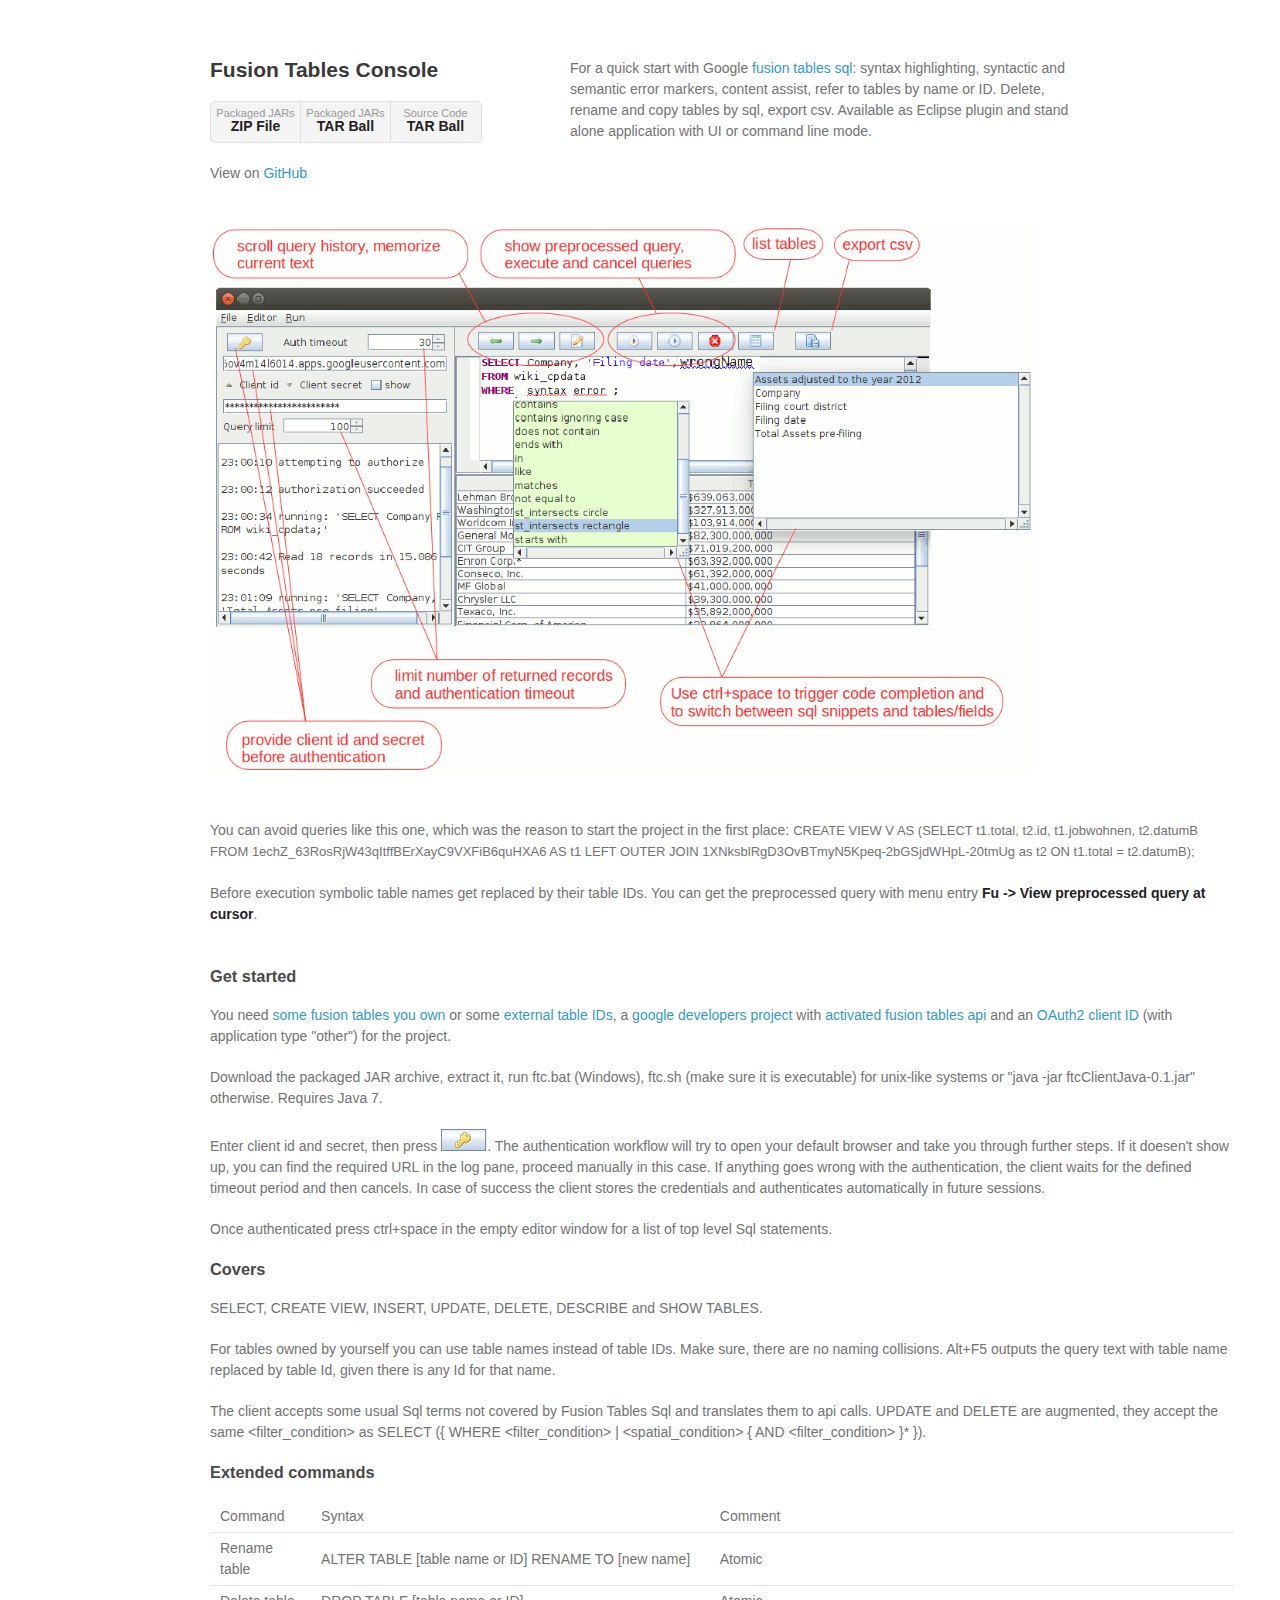
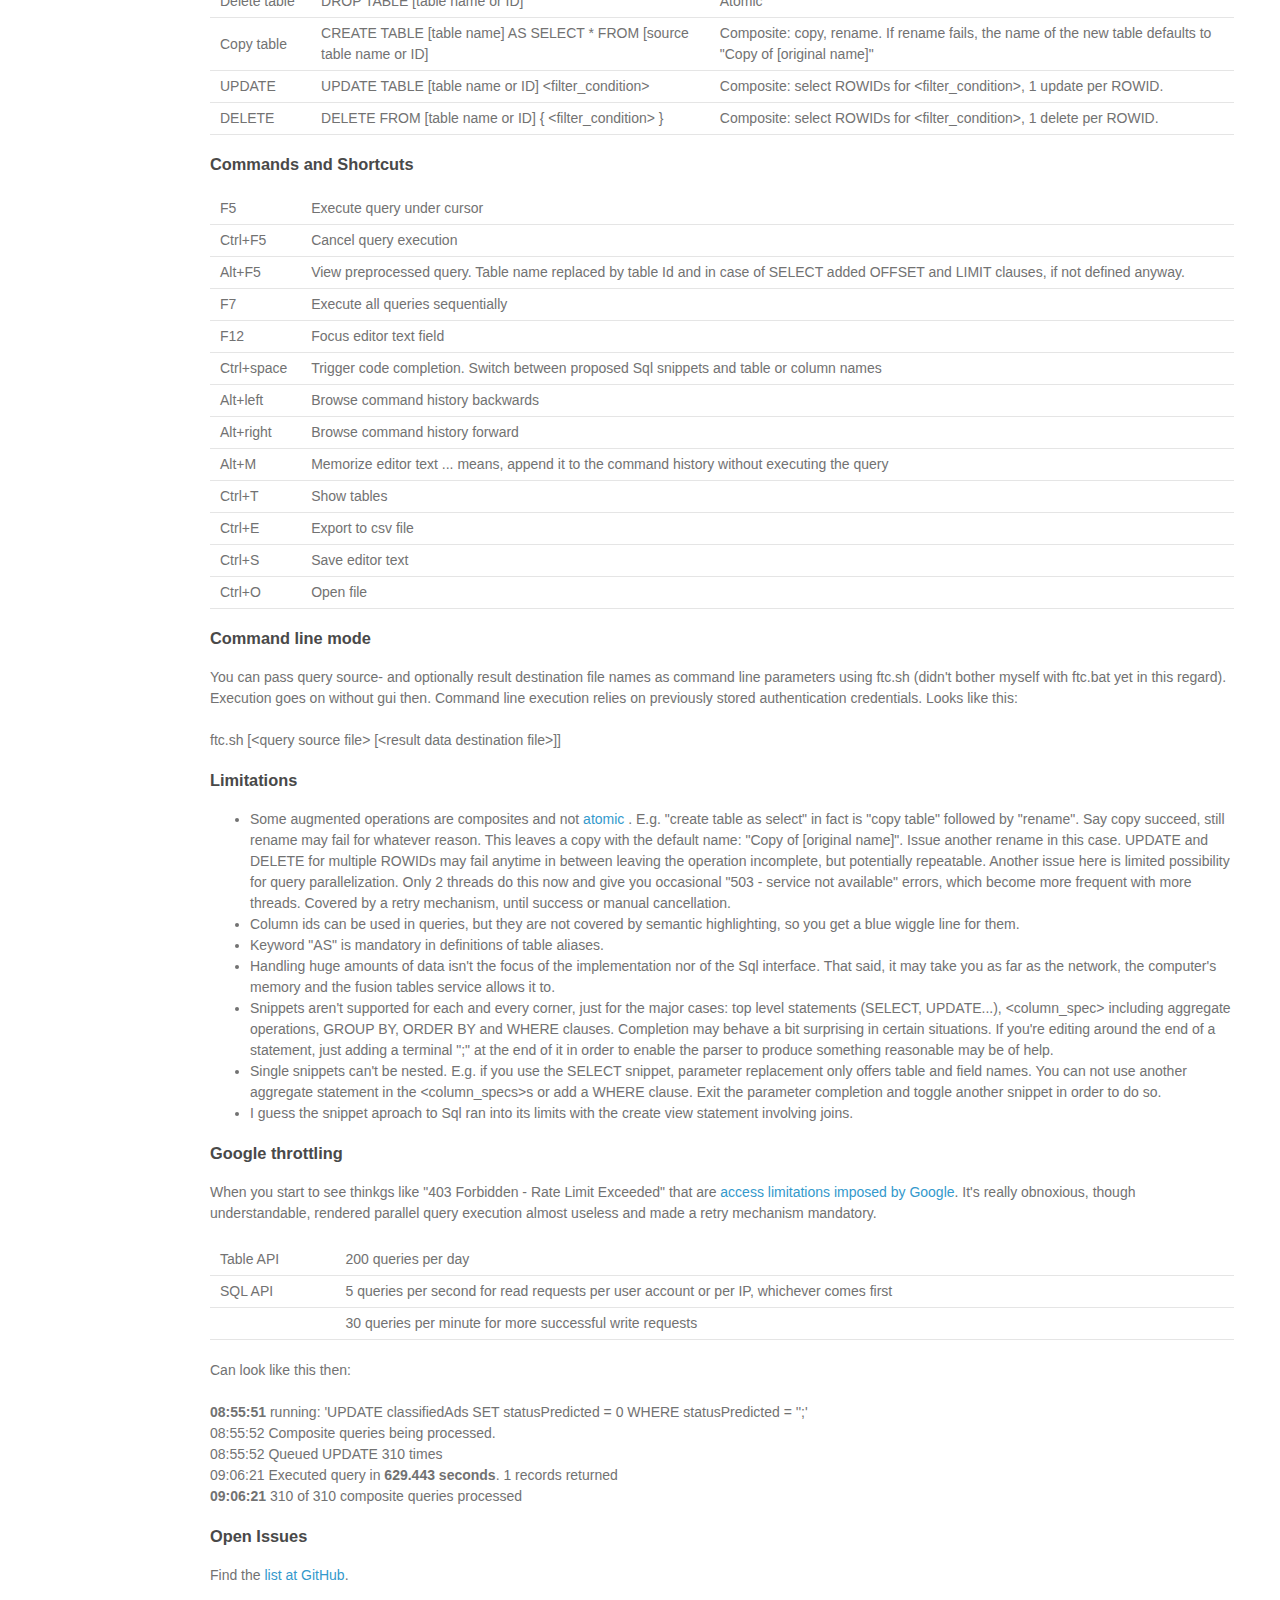
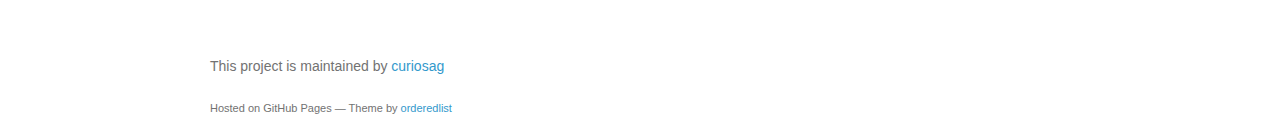
==== index.html @ c09ae1a9 "." ====
<!doctype html>
<html>
  <head>
    <meta charset="utf-8">
    <meta http-equiv="X-UA-Compatible" content="chrome=1">
    <title>gFTC</title>

    <link rel="stylesheet" href="stylesheets/styles.css">
    <link rel="stylesheet" href="stylesheets/github-light.css">
    <meta name="viewport" content="width=device-width">
    <!--[if lt IE 9]>
    <script src="//html5shiv.googlecode.com/svn/trunk/html5.js"></script>
    <![endif]-->
  </head>
  <body>
    <div class="wrapper">
      <header>
        <h2>Fusion Tables Console</h2>
        <p></p>

		<ul>
        	 <li> <a target="_blank" href="https://github.com/curiosag/ftcBin/zipball/master">Packaged JARs <strong>ZIP File</strong></a></li>
        	 <li> <a target="_blank" href="https://github.com/curiosag/ftcBin/tarball/master">Packaged JARs <strong>TAR Ball</strong></a></li>
          <li> <a target="_blank" href="https://github.com/curiosag/ftc/tarball/master">Source Code<strong>TAR Ball</strong></a></li>          
        </ul>

        <p class="view">View on <a target="_blank" href="https://github.com/curiosag/ftc"> GitHub </small></a></p>

      </header>
      
      <section>
      For a quick start with Google  <a target="_blank" href="https://developers.google.com/fusiontables/docs/v2/sql-reference">fusion tables sql</a>: syntax highlighting, syntactic and semantic error markers, content assist, refer to tables by name or ID. Delete, rename and copy tables by sql, export csv. Available as Eclipse plugin and stand alone application with UI or command line mode.
      
      </section>


      
 <wide_section>
<br>
    
 <img src="ftc.gif" width="825" height="548" alt=""> 
        <p></p>
<br>
You can avoid queries like this one, which was the reason to start the project in the first place:
<font size="-1">CREATE VIEW V AS (SELECT t1.total, t2.id, t1.jobwohnen, t2.datumB
FROM 1echZ_63RosRjW43qItffBErXayC9VXFiB6quHXA6 AS t1 
LEFT OUTER JOIN 1XNksblRgD3OvBTmyN5Kpeq-2bGSjdWHpL-20tmUg as t2 
ON t1.total = t2.datumB);</font><br><br>

Before execution symbolic table names get replaced by their table IDs. You can get the preprocessed query with menu entry <strong>Fu -> View preprocessed query at cursor</strong>. 
<br>
<br>
<br>

<h3>Get started</h3>
You need  <a target="_blank" href="https://support.google.com/fusiontables">some fusion tables you own</a> or some  <a target="_blank" href="https://research.google.com/tables?hl=en&ei=xYqhVpuCJsHipQOqzLiIDw&corpus=fusion&q=dog">external table IDs</a>, a  <a target="_blank" href="https://console.developers.google.com">google developers project</a> with  <a target="_blank" href="https://console.developers.google.com/apis"> activated fusion tables api</a> and an  <a target="_blank" href="https://console.developers.google.com/apis/credentials"> <a target="_blank" href="https://console.developers.google.com/apis/credentials">OAuth2 client ID</a></a> (with application type "other") for the project. </small>
<p></p>Download the packaged JAR archive, extract it, run ftc.bat (Windows), ftc.sh (make sure it is executable) for unix-like systems or "java -jar ftcClientJava-0.1.jar" otherwise. Requires Java 7.

<p></p>Enter client id and secret, then press  <img src="authButton.gif" alt="authenticate">. The authentication workflow will try to open your default browser and take you through further steps. If it doesen't show up, you can find the required URL in the log pane, proceed manually in this case. If anything goes wrong with the authentication, the client waits for the defined timeout period and then cancels. In case of success the client stores the credentials and authenticates automatically in future sessions.
        <p></p>Once authenticated press ctrl+space in the empty editor window for a list of top level Sql statements.
<p></p>
<h3><a name="coverage"></a>Covers</h3>
        <p></p>
      SELECT, CREATE VIEW, INSERT, UPDATE, DELETE, DESCRIBE and SHOW TABLES.
<p></p>
For tables owned by yourself you can use table names instead of table IDs. Make sure, there are no naming collisions. Alt+F5 outputs the query text with table name replaced by table Id, given there is any Id for that name.
<p></p>
The client accepts some usual Sql terms not covered by Fusion Tables Sql and translates them to api calls. UPDATE and DELETE are augmented, they accept the same &lt;filter_condition&gt; as SELECT ({ WHERE &lt;filter_condition&gt; | &lt;spatial_condition&gt; { AND &lt;filter_condition&gt; }* }).
 <p></p>
      <h3>Extended commands</h3>
      
<table>
<tr><td>Command</td><td>Syntax</td><td>Comment</td></tr>
<tr><td>Rename table</td><td>ALTER TABLE [table name or ID] RENAME TO [new name]</td><td>Atomic</td></tr>
<tr><td>Delete table</td><td>DROP TABLE  [table name or ID]</td><td>Atomic</td></tr>
<tr><td>Copy table</td><td>CREATE TABLE [table name] AS SELECT * FROM [source table name or ID] </td><td>Composite: copy, rename. If rename fails, the name of the new table defaults to "Copy of [original name]"</td></tr>
<tr><td>UPDATE</td><td>UPDATE TABLE [table name or ID] &lt;filter_condition&gt; </td><td>Composite: select ROWIDs for &lt;filter_condition&gt;, 1 update per ROWID.</td></tr>
<tr><td>DELETE</td><td>DELETE FROM [table name or ID] { &lt;filter_condition&gt; }</td><td>Composite:  select ROWIDs for &lt;filter_condition&gt;, 1 delete per ROWID.</td></tr>
</table>

<h3>Commands and Shortcuts</h3>
<table>

<tr><td>F5</td><td>Execute query under cursor</td></tr>
<tr><td>Ctrl+F5</td><td>Cancel query execution</td></tr>
<tr><td>Alt+F5</td><td>View preprocessed query. Table name replaced by table Id and in case of SELECT added OFFSET and LIMIT clauses, if not defined anyway.</td></tr>
<tr><td>F7</td><td>Execute all queries sequentially</td></tr>
<tr><td>F12</td><td>Focus editor text field</td></tr>
<tr><td>Ctrl+space</td><td>Trigger code completion. Switch between proposed Sql snippets and table or column names</td></tr>
<tr><td>Alt+left</td><td>Browse command history backwards</td></tr>
<tr><td>Alt+right</td><td>Browse command history forward</td></tr>
<tr><td>Alt+M</td><td>Memorize editor text ... means, append it to the command history without executing the query</td></tr>
<tr><td>Ctrl+T</td><td>Show tables</td></tr>
<tr><td>Ctrl+E</td><td>Export to csv file</td></tr>
<tr><td>Ctrl+S</td><td>Save editor text</td></tr>
<tr><td>Ctrl+O</td><td>Open file</td></tr>
</table>

<h3>Command line mode</h3>
<p>
You can pass query source- and optionally result destination file names as command line parameters using ftc.sh (didn't bother myself with ftc.bat yet in this regard). Execution goes on without gui then. Command line execution relies on previously stored authentication credentials. Looks like this:

<br><br>ftc.sh [&#60;query source file&#62; [&#60;result data destination file&#62;]]
</p>

<h3>Limitations</h3>
        <ul>
        	<li>Some augmented operations are composites and not  <a target="_blank" href="https://www.youtube.com/watch?v=1Tko1G6XRiQ" > atomic </a>. 
        	E.g. "create table as select" in fact is "copy table" followed by "rename". Say copy succeed, still rename may fail for whatever reason. This leaves a copy with the default name: "Copy of [original name]". Issue another rename in this case. UPDATE and DELETE for multiple ROWIDs may fail anytime in between leaving the operation incomplete, but potentially repeatable. Another issue here is limited possibility for query parallelization. Only 2 threads do this now and give you occasional "503 - service not available" errors, which become more frequent with more threads. Covered by a retry mechanism, until success or manual cancellation. </li>
        	 <li>Column ids can be used in queries, but they are not covered by semantic highlighting, so you get a blue wiggle line for them.</li>
        	 <li>Keyword "AS" is mandatory in definitions of table aliases. </li>
        	 <li>Handling huge amounts of data isn't the focus of the implementation nor of the Sql interface. That said, it may take you as far as the network, the computer's memory and the fusion tables service allows it to.</li>
			 <li>Snippets aren't supported for each and every corner, just for the major cases: top level statements (SELECT, UPDATE...), &lt;column_spec&gt; including aggregate operations, GROUP BY, ORDER BY and WHERE clauses. Completion may behave a bit surprising in certain situations. If you're editing around the end of a statement, just adding a terminal ";" at the end of it in order to enable the parser to produce something reasonable may be of help.</li>
<li>Single snippets can't be nested. E.g. if you use the SELECT snippet, parameter replacement only offers table and field names. You can not use another aggregate statement in the &lt;column_specs&gt;s or add a WHERE clause. Exit the parameter completion and toggle another snippet  in order to do so.</li>
			 <li>I guess the snippet aproach to Sql ran into its limits with the create view statement involving joins.</li>
        </ul>

<h3>Google throttling</h3>

<p>	When you start to see thinkgs like	"403 Forbidden - Rate Limit Exceeded" that are <a href="https://groups.google.com/forum/#!topic/fusion-tables-users-group/09XRxSJsOh8"> access limitations imposed by Google</a>. It's really obnoxious, though understandable, rendered parallel query execution almost useless and made a retry mechanism mandatory.</p>
<table>
<tr><td>Table API</td><td>200 queries per day</td></tr>
<tr><td>SQL API</td><td>5 queries per second for read requests per user account or per IP, whichever comes first</td></tr>
<tr><td></td><td>30 queries per minute for more successful write requests</td></tr>
</table>
<p>
Can look like this then:<br><br>
<b>08:55:51</b> running: 'UPDATE classifiedAds SET statusPredicted = 0 WHERE statusPredicted = '';'<br>
08:55:52 Composite queries being processed.<br>
08:55:52 Queued UPDATE 310 times<br>
09:06:21 Executed query in <b>629.443 seconds</b>. 1 records returned<br>
<b>09:06:21</b> 310 of 310 composite queries processed<br>
</p>
</li>


<h3>Open Issues</h3>
Find the <a target="_blank" href="https://github.com/curiosag/ftc/issues">list at GitHub</a>.        
 <p></p>


      </wide_section>


      <footer>
        <p>This project is maintained by  <a target="_blank" href="https://github.com/curiosag">curiosag</a></p>
        <p><small>Hosted on GitHub Pages &mdash; Theme by  <a target="_blank" href="https://github.com/orderedlist">orderedlist</a></small></p>
      </footer>
    </div>


    <script src="javascripts/scale.fix.js"></script>
    
  </body>
</html>
---- stylesheets/styles.css ----
@font-face {
  font-family: 'Noto Sans';
  font-weight: 400;
  font-style: normal;
  src: url('../fonts/Noto-Sans-regular/Noto-Sans-regular.eot');
  src: url('../fonts/Noto-Sans-regular/Noto-Sans-regular.eot?#iefix') format('embedded-opentype'),
       local('Noto Sans'),
       local('Noto-Sans-regular'),
       url('../fonts/Noto-Sans-regular/Noto-Sans-regular.woff2') format('woff2'),
       url('../fonts/Noto-Sans-regular/Noto-Sans-regular.woff') format('woff'),
       url('../fonts/Noto-Sans-regular/Noto-Sans-regular.ttf') format('truetype'),
       url('../fonts/Noto-Sans-regular/Noto-Sans-regular.svg#NotoSans') format('svg');
}

@font-face {
  font-family: 'Noto Sans';
  font-weight: 700;
  font-style: normal;
  src: url('../fonts/Noto-Sans-700/Noto-Sans-700.eot');
  src: url('../fonts/Noto-Sans-700/Noto-Sans-700.eot?#iefix') format('embedded-opentype'),
       local('Noto Sans Bold'),
       local('Noto-Sans-700'),
       url('../fonts/Noto-Sans-700/Noto-Sans-700.woff2') format('woff2'),
       url('../fonts/Noto-Sans-700/Noto-Sans-700.woff') format('woff'),
       url('../fonts/Noto-Sans-700/Noto-Sans-700.ttf') format('truetype'),
       url('../fonts/Noto-Sans-700/Noto-Sans-700.svg#NotoSans') format('svg');
}

@font-face {
  font-family: 'Noto Sans';
  font-weight: 400;
  font-style: italic;
  src: url('../fonts/Noto-Sans-italic/Noto-Sans-italic.eot');
  src: url('../fonts/Noto-Sans-italic/Noto-Sans-italic.eot?#iefix') format('embedded-opentype'),
       local('Noto Sans Italic'),
       local('Noto-Sans-italic'),
       url('../fonts/Noto-Sans-italic/Noto-Sans-italic.woff2') format('woff2'),
       url('../fonts/Noto-Sans-italic/Noto-Sans-italic.woff') format('woff'),
       url('../fonts/Noto-Sans-italic/Noto-Sans-italic.ttf') format('truetype'),
       url('../fonts/Noto-Sans-italic/Noto-Sans-italic.svg#NotoSans') format('svg');
}

@font-face {
  font-family: 'Noto Sans';
  font-weight: 700;
  font-style: italic;
  src: url('../fonts/Noto-Sans-700italic/Noto-Sans-700italic.eot');
  src: url('../fonts/Noto-Sans-700italic/Noto-Sans-700italic.eot?#iefix') format('embedded-opentype'),
       local('Noto Sans Bold Italic'),
       local('Noto-Sans-700italic'),
       url('../fonts/Noto-Sans-700italic/Noto-Sans-700italic.woff2') format('woff2'),
       url('../fonts/Noto-Sans-700italic/Noto-Sans-700italic.woff') format('woff'),
       url('../fonts/Noto-Sans-700italic/Noto-Sans-700italic.ttf') format('truetype'),
       url('../fonts/Noto-Sans-700italic/Noto-Sans-700italic.svg#NotoSans') format('svg');
}

body {
  background-color: #fff;
  padding:50px;
  font: 14px/1.5 "Noto Sans", "Helvetica Neue", Helvetica, Arial, sans-serif;
  color:#727272;
  font-weight:400;
}

h1, h2, h3, h4, h5, h6 {
  color:#222;
  margin:0 0 20px;
}

p, ul, ol, table, pre, dl {
  margin:0 0 20px;
}

h1, h2, h3 {
  line-height:1.1;
}

h1 {
  font-size:28px;
}

h2 {
  color:#393939;
}

h3, h4, h5, h6 {
  color:#494949;
}

a {
  color:#39c;
  text-decoration:none;
}

a:hover {
  color:#069;
}

a small {
  font-size:11px;
  color:#777;
  margin-top:-0.3em;
  display:block;
}

a:hover small {
  color:#777;
}

.wrapper {
  width:860px;
  margin:0 auto;
}

blockquote {
  border-left:1px solid #e5e5e5;
  margin:0;
  padding:0 0 0 20px;
  font-style:italic;
}

code, pre {
  font-family:Monaco, Bitstream Vera Sans Mono, Lucida Console, Terminal, Consolas, Liberation Mono, DejaVu Sans Mono, Courier New, monospace;
  color:#333;
  font-size:12px;
}

pre {
  padding:8px 15px;
  background: #f8f8f8;
  border-radius:5px;
  border:1px solid #e5e5e5;
  overflow-x: auto;
}

table {
  width:100%;
  border-collapse:collapse;
}

th, td {
  text-align:left;
  padding:5px 10px;
  border-bottom:1px solid #e5e5e5;
}

dt {
  color:#444;
  font-weight:700;
}

th {
  color:#444;
}

img {
  max-width:100%;
}

header {
  width:270px;
  float:left;
  -webkit-font-smoothing:subpixel-antialiased;
}

header ul {
  list-style:none;
  height:40px;
  padding:0;
  background: #f4f4f4;
  border-radius:5px;
  border:1px solid #e0e0e0;
  width:270px;
}

header li {
  width:89px;
  float:left;
  border-right:1px solid #e0e0e0;
  height:40px;
}

header li:first-child a {
  border-radius:5px 0 0 5px;
}

header li:last-child a {
  border-radius:0 5px 5px 0;
}

header ul a {
  line-height:1;
  font-size:11px;
  color:#999;
  display:block;
  text-align:center;
  padding-top:6px;
  height:34px;
}

header ul a:hover {
  color:#999;
}

header ul a:active {
  background-color:#f0f0f0;
}

strong {
  color:#222;
  font-weight:700;
}

header ul li + li + li {
  border-right:none;
  width:89px;
}

header ul a strong {
  font-size:14px;
  display:block;
  color:#222;
}

section {
  width:500px;
  float:right;
  padding-bottom:50px;
}

wide_section {
  width:1024px;
  float:left;
  padding-bottom:50px;
}

small {
  font-size:11px;
}

hr {
  border:0;
  background:#e5e5e5;
  height:1px;
  margin:0 0 20px;
}

footer {
  width:270px;
  float:left;
  bottom:50px;
  -webkit-font-smoothing:subpixel-antialiased;
}

@media print, screen and (max-width: 960px) {

  div.wrapper {
    width:auto;
    margin:0;
  }

  header, section, footer, wide_section {
    float:none;
    position:static;
    width:auto;
  }

  header {
    padding-right:320px;
  }

  section {
    border:1px solid #e5e5e5;
    border-width:1px 0;
    padding:20px 0;
    margin:0 0 20px;
  }

  header a small {
    display:inline;
  }

  header ul {
    position:absolute;
    right:50px;
    top:52px;
  }
}

@media print, screen and (max-width: 720px) {
  body {
    word-wrap:break-word;
  }

  header {
    padding:0;
  }

  header ul, header p.view {
    position:static;
  }

  pre, code {
    word-wrap:normal;
  }
}

@media print, screen and (max-width: 480px) {
  body {
    padding:15px;
  }

  header ul {
    width:99%;
  }

  header li, header ul li + li + li {
    width:33%;
  }
}

@media print {
  body {
    padding:0.4in;
    font-size:12pt;
    color:#444;
  }
}
---- stylesheets/github-light.css ----
/*
   Copyright 2014 GitHub Inc.

   Licensed under the Apache License, Version 2.0 (the "License");
   you may not use this file except in compliance with the License.
   You may obtain a copy of the License at

       http://www.apache.org/licenses/LICENSE-2.0

   Unless required by applicable law or agreed to in writing, software
   distributed under the License is distributed on an "AS IS" BASIS,
   WITHOUT WARRANTIES OR CONDITIONS OF ANY KIND, either express or implied.
   See the License for the specific language governing permissions and
   limitations under the License.

*/

.pl-c /* comment */ {
  color: #969896;
}

.pl-c1      /* constant, markup.raw, meta.diff.header, meta.module-reference, meta.property-name, support, support.constant, support.variable, variable.other.constant */,
.pl-s .pl-v /* string variable */ {
  color: #0086b3;
}

.pl-e  /* entity */,
.pl-en /* entity.name */ {
  color: #795da3;
}

.pl-s .pl-s1 /* string source */,
.pl-smi      /* storage.modifier.import, storage.modifier.package, storage.type.java, variable.other, variable.parameter.function */ {
  color: #333;
}

.pl-ent /* entity.name.tag */ {
  color: #63a35c;
}

.pl-k /* keyword, storage, storage.type */ {
  color: #a71d5d;
}

.pl-pds              /* punctuation.definition.string, string.regexp.character-class */,
.pl-s                /* string */,
.pl-s .pl-pse .pl-s1 /* string punctuation.section.embedded source */,
.pl-sr               /* string.regexp */,
.pl-sr .pl-cce       /* string.regexp constant.character.escape */,
.pl-sr .pl-sra       /* string.regexp string.regexp.arbitrary-repitition */,
.pl-sr .pl-sre       /* string.regexp source.ruby.embedded */ {
  color: #183691;
}

.pl-v /* variable */ {
  color: #ed6a43;
}

.pl-id /* invalid.deprecated */ {
  color: #b52a1d;
}

.pl-ii /* invalid.illegal */ {
  background-color: #b52a1d;
  color: #f8f8f8;
}

.pl-sr .pl-cce /* string.regexp constant.character.escape */ {
  color: #63a35c;
  font-weight: bold;
}

.pl-ml /* markup.list */ {
  color: #693a17;
}

.pl-mh        /* markup.heading */,
.pl-mh .pl-en /* markup.heading entity.name */,
.pl-ms        /* meta.separator */ {
  color: #1d3e81;
  font-weight: bold;
}

.pl-mq /* markup.quote */ {
  color: #008080;
}

.pl-mi /* markup.italic */ {
  color: #333;
  font-style: italic;
}

.pl-mb /* markup.bold */ {
  color: #333;
  font-weight: bold;
}

.pl-md /* markup.deleted, meta.diff.header.from-file */ {
  background-color: #ffecec;
  color: #bd2c00;
}

.pl-mi1 /* markup.inserted, meta.diff.header.to-file */ {
  background-color: #eaffea;
  color: #55a532;
}

.pl-mdr /* meta.diff.range */ {
  color: #795da3;
  font-weight: bold;
}

.pl-mo /* meta.output */ {
  color: #1d3e81;
}
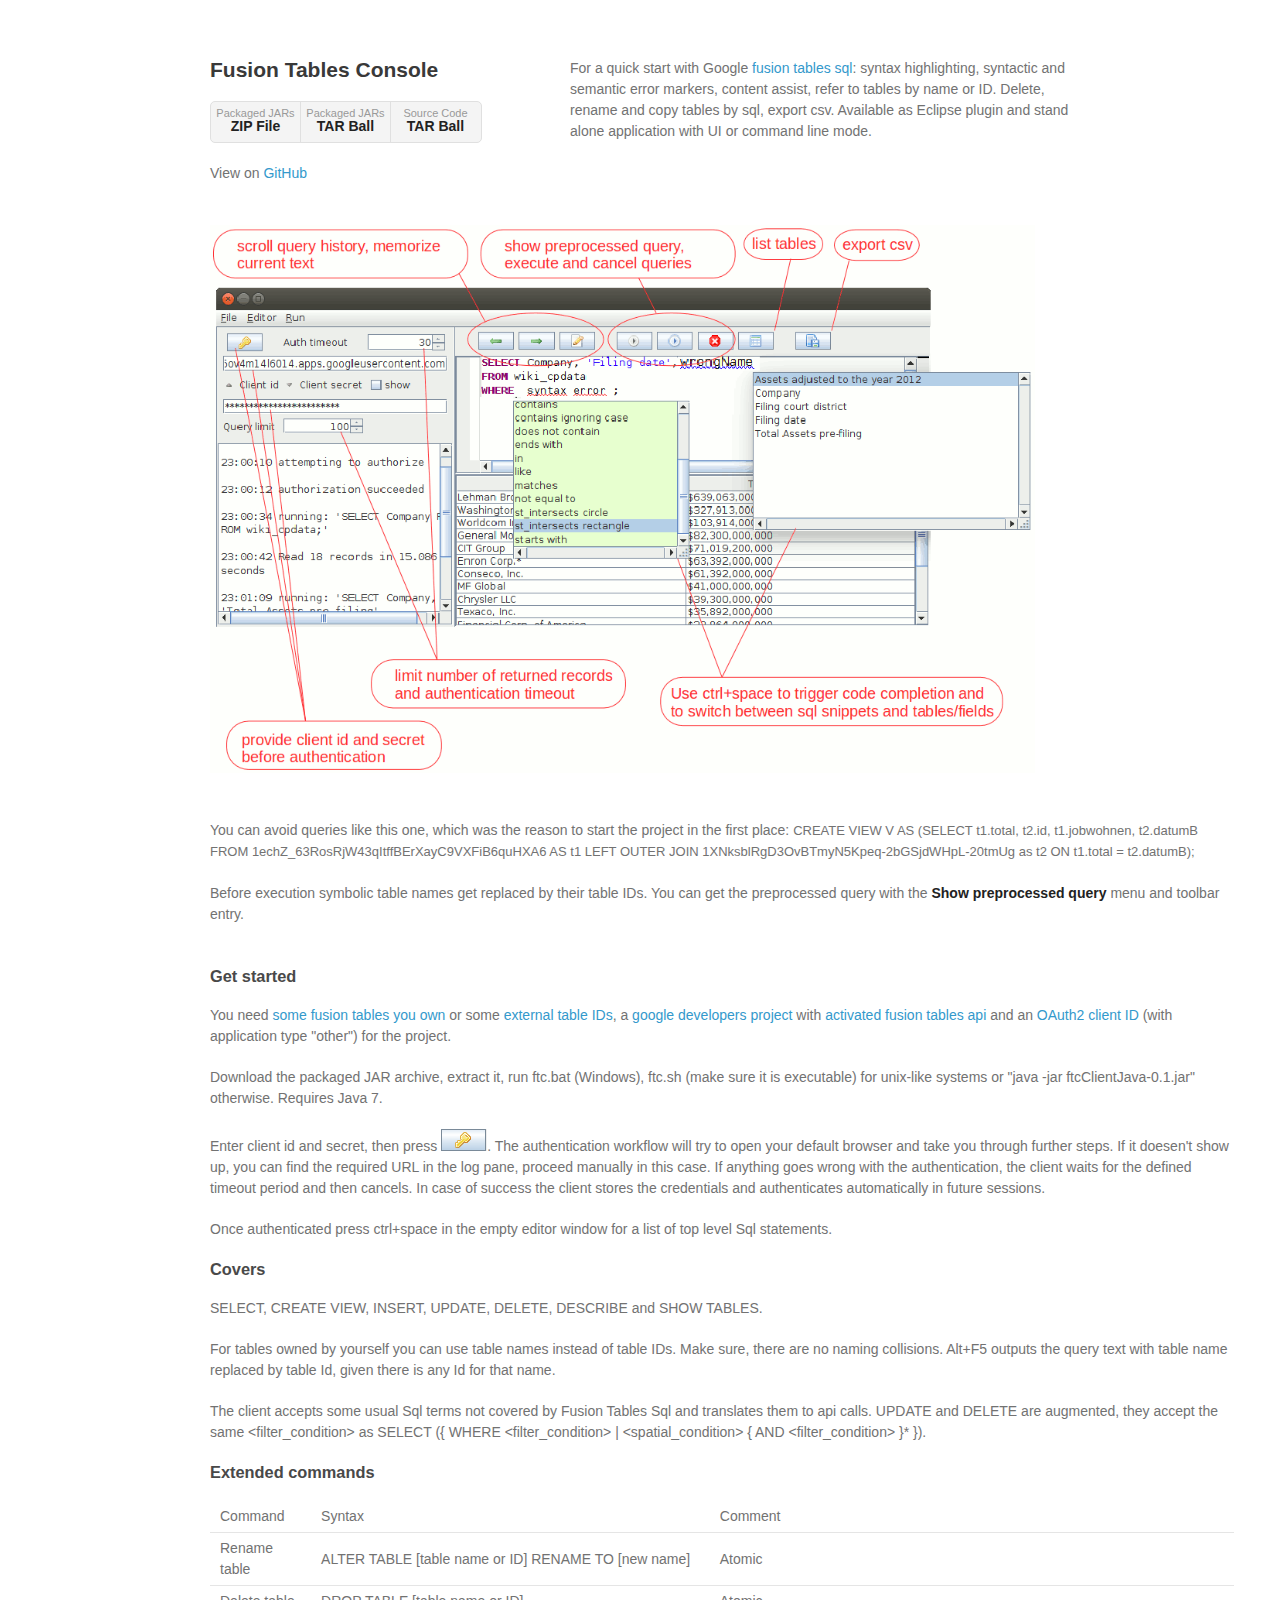
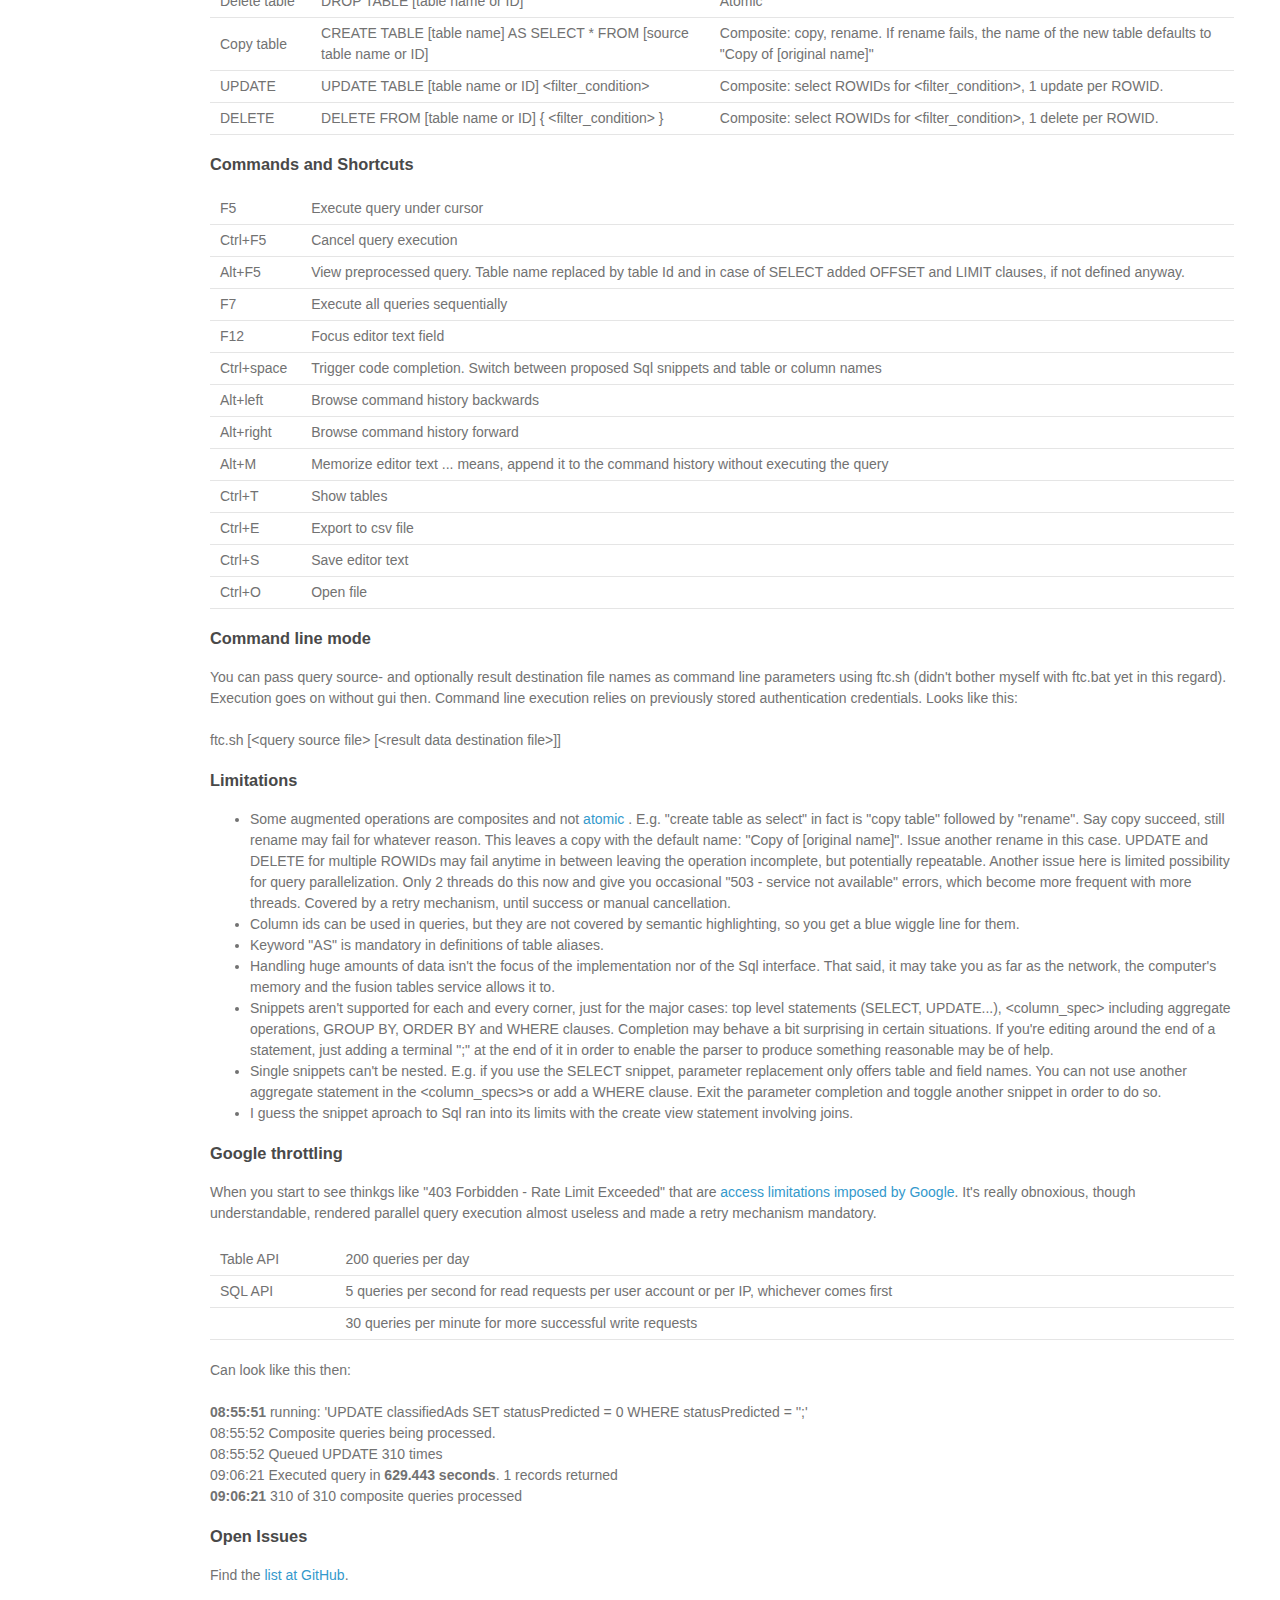
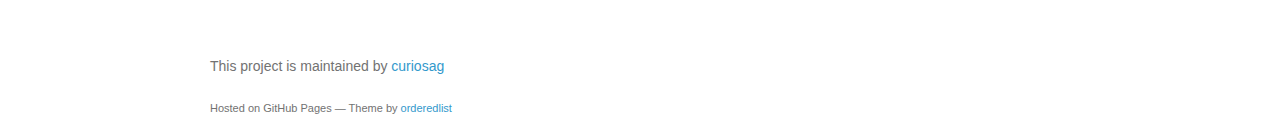
==== commit 89955b6e: "." ====
--- a/index.html
+++ b/index.html
@@ -47,7 +47,7 @@
 LEFT OUTER JOIN 1XNksblRgD3OvBTmyN5Kpeq-2bGSjdWHpL-20tmUg as t2 
 ON t1.total = t2.datumB);</font><br><br>
 
-Before execution symbolic table names get replaced by their table IDs. You can get the preprocessed query with menu entry <strong>Fu -> View preprocessed query at cursor</strong>. 
+Before execution symbolic table names get replaced by their table IDs. You can get the preprocessed query with the <strong>Show preprocessed query</strong> menu and toolbar entry. 
 <br>
 <br>
 <br>
@@ -59,7 +59,7 @@
 <p></p>Enter client id and secret, then press  <img src="authButton.gif" alt="authenticate">. The authentication workflow will try to open your default browser and take you through further steps. If it doesen't show up, you can find the required URL in the log pane, proceed manually in this case. If anything goes wrong with the authentication, the client waits for the defined timeout period and then cancels. In case of success the client stores the credentials and authenticates automatically in future sessions.
         <p></p>Once authenticated press ctrl+space in the empty editor window for a list of top level Sql statements.
 <p></p>
-<h3><a name="coverage"></a>Covers</h3>
+<h3><a name="covers"></a>Covers</h3>
         <p></p>
       SELECT, CREATE VIEW, INSERT, UPDATE, DELETE, DESCRIBE and SHOW TABLES.
 <p></p>
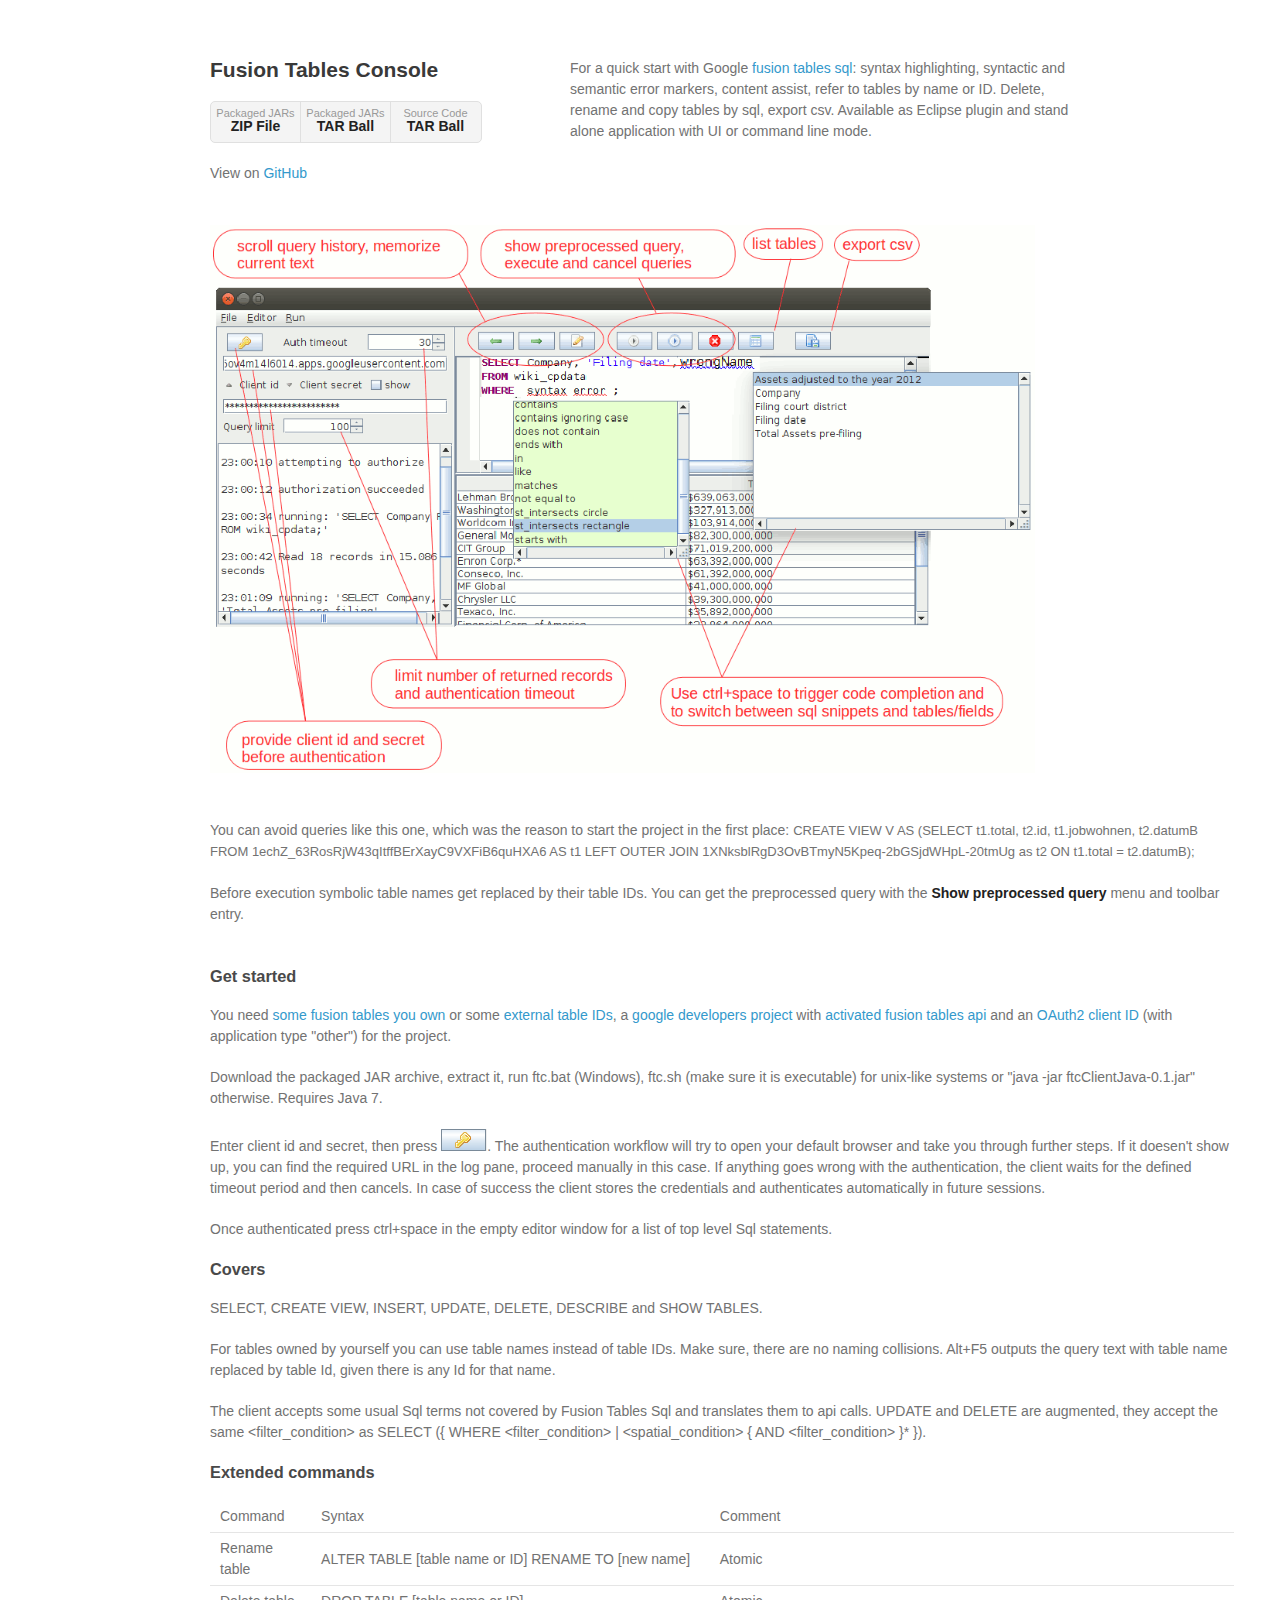
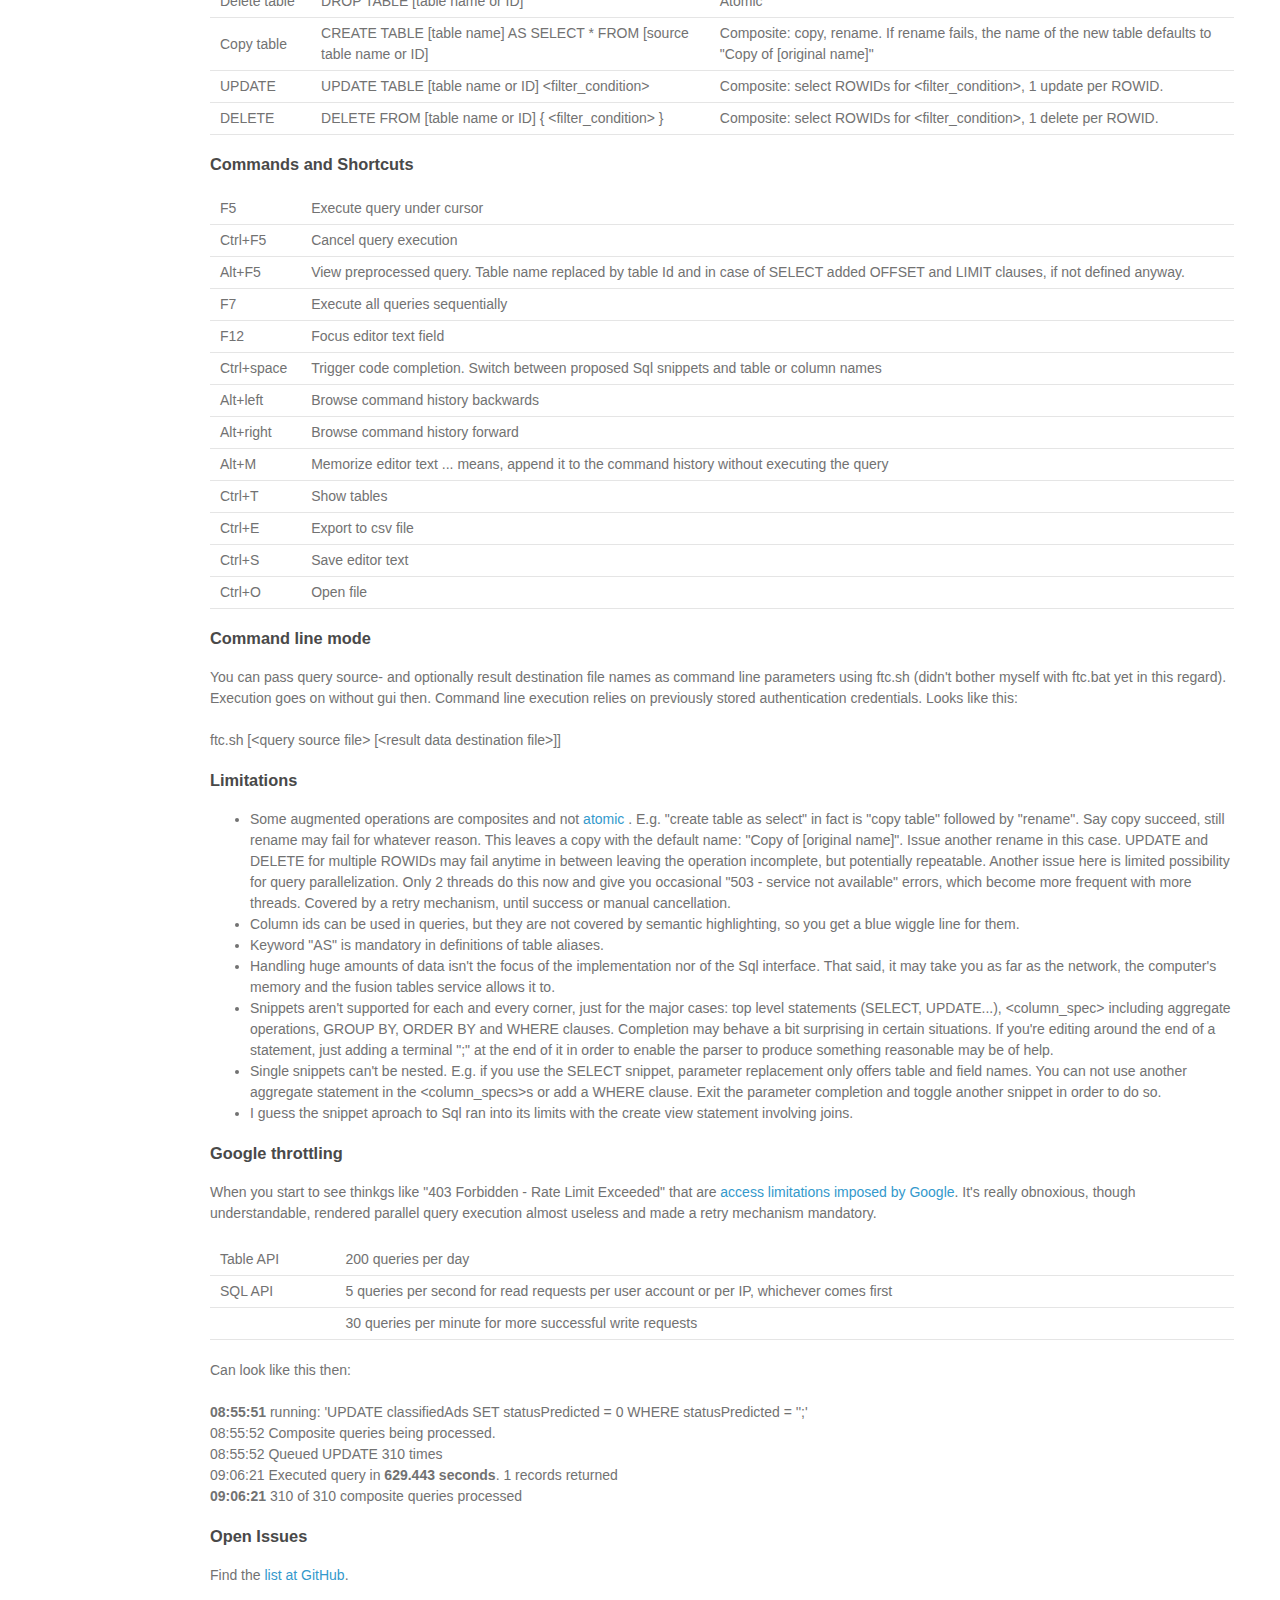
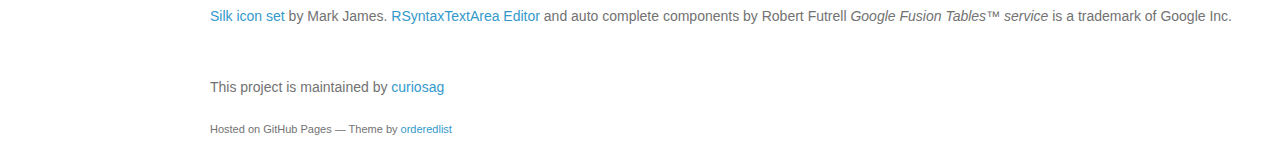
==== commit f3947e0a: "update update site" ====
--- a/index.html
+++ b/index.html
@@ -139,6 +139,10 @@
  <p></p>
 
 
+<a href="http://www.famfamfam.com/">Silk icon set</a> by Mark James.
+<a href="https://sourceforge.net/projects/rsyntaxtextarea/">RSyntaxTextArea Editor</a> and auto complete components by Robert Futrell
+<em>Google Fusion Tables™ service</em> is a trademark of Google Inc.
+ 
       </wide_section>
 
 
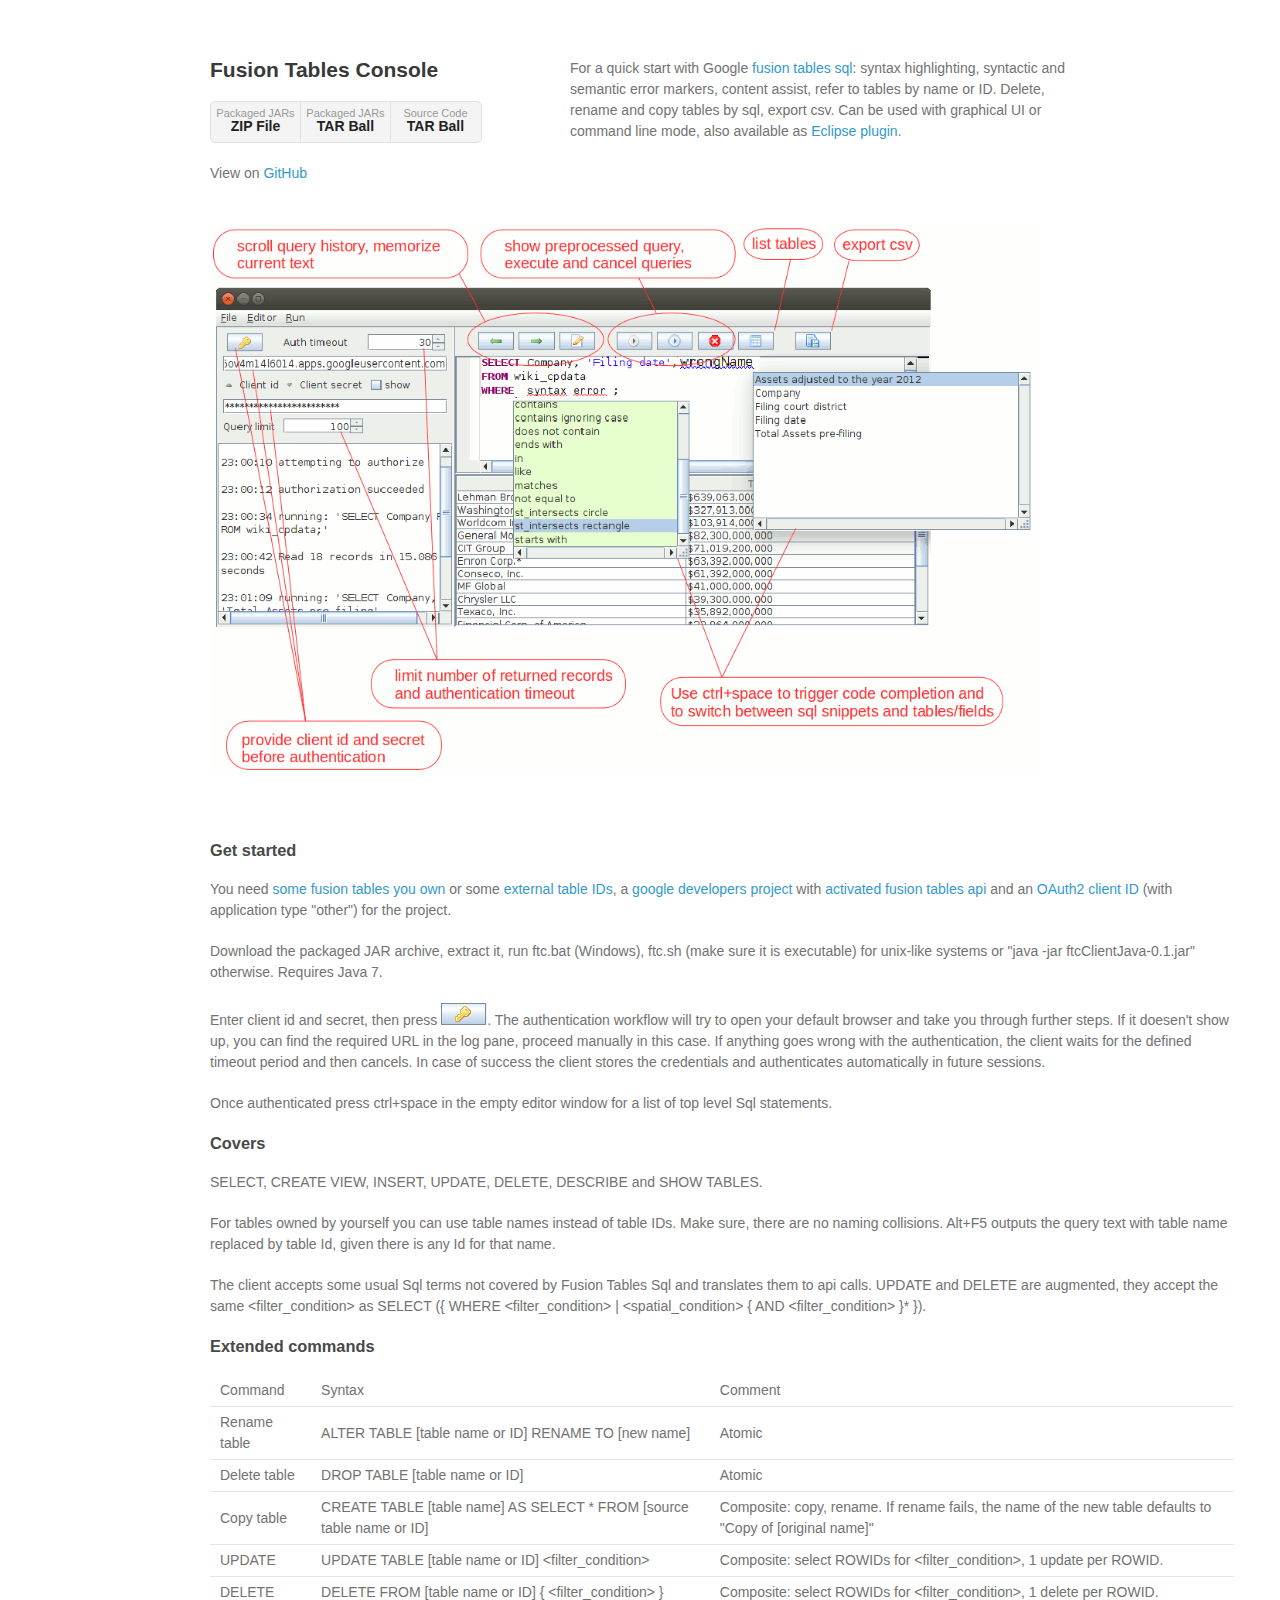
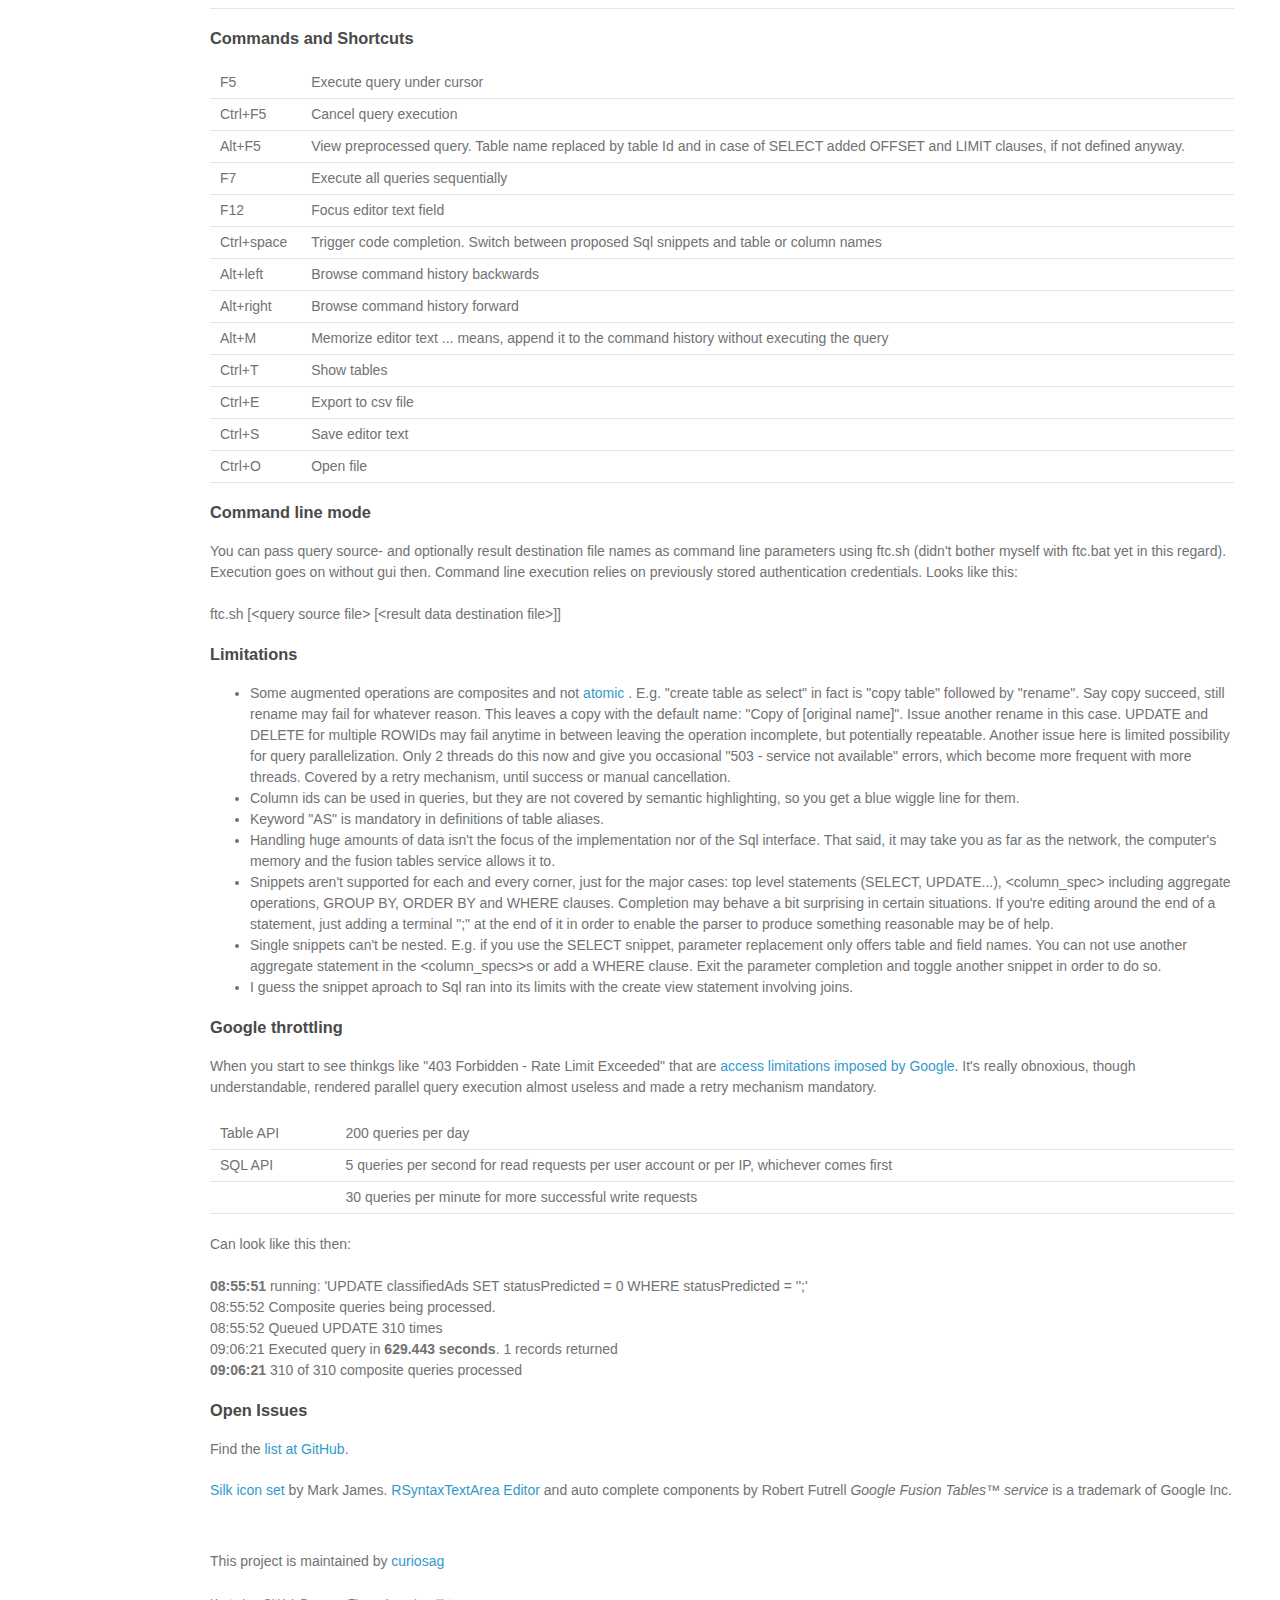
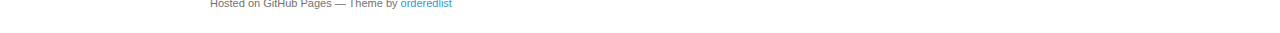
==== commit d7dbda8a: "." ====
--- a/index.html
+++ b/index.html
@@ -29,7 +29,9 @@
       </header>
       
       <section>
-      For a quick start with Google  <a target="_blank" href="https://developers.google.com/fusiontables/docs/v2/sql-reference">fusion tables sql</a>: syntax highlighting, syntactic and semantic error markers, content assist, refer to tables by name or ID. Delete, rename and copy tables by sql, export csv. Available as Eclipse plugin and stand alone application with UI or command line mode.
+      For a quick start with Google  <a target="_blank" href="https://developers.google.com/fusiontables/docs/v2/sql-reference">fusion tables sql</a>: 
+      syntax highlighting, syntactic and semantic error markers, content assist, refer to tables by name or ID. Delete, rename and copy tables by sql, export csv. 
+      Can be used with graphical UI or command line mode, also available as <a href="http://curiosag.github.io/ftc/eclipsePlugin.html">Eclipse plugin</a>.
       
       </section>
 
@@ -41,15 +43,6 @@
  <img src="ftc.gif" width="825" height="548" alt=""> 
         <p></p>
 <br>
-You can avoid queries like this one, which was the reason to start the project in the first place:
-<font size="-1">CREATE VIEW V AS (SELECT t1.total, t2.id, t1.jobwohnen, t2.datumB
-FROM 1echZ_63RosRjW43qItffBErXayC9VXFiB6quHXA6 AS t1 
-LEFT OUTER JOIN 1XNksblRgD3OvBTmyN5Kpeq-2bGSjdWHpL-20tmUg as t2 
-ON t1.total = t2.datumB);</font><br><br>
-
-Before execution symbolic table names get replaced by their table IDs. You can get the preprocessed query with the <strong>Show preprocessed query</strong> menu and toolbar entry. 
-<br>
-<br>
 <br>
 
 <h3>Get started</h3>
@@ -59,7 +52,7 @@
 <p></p>Enter client id and secret, then press  <img src="authButton.gif" alt="authenticate">. The authentication workflow will try to open your default browser and take you through further steps. If it doesen't show up, you can find the required URL in the log pane, proceed manually in this case. If anything goes wrong with the authentication, the client waits for the defined timeout period and then cancels. In case of success the client stores the credentials and authenticates automatically in future sessions.
         <p></p>Once authenticated press ctrl+space in the empty editor window for a list of top level Sql statements.
 <p></p>
-<h3><a name="covers"></a>Covers</h3>
+<h3>Covers</h3>
         <p></p>
       SELECT, CREATE VIEW, INSERT, UPDATE, DELETE, DESCRIBE and SHOW TABLES.
 <p></p>
@@ -103,7 +96,7 @@
 <br><br>ftc.sh [&#60;query source file&#62; [&#60;result data destination file&#62;]]
 </p>
 
-<h3>Limitations</h3>
+<h3><a name="limitations"></a>Limitations</h3>
         <ul>
         	<li>Some augmented operations are composites and not  <a target="_blank" href="https://www.youtube.com/watch?v=1Tko1G6XRiQ" > atomic </a>. 
         	E.g. "create table as select" in fact is "copy table" followed by "rename". Say copy succeed, still rename may fail for whatever reason. This leaves a copy with the default name: "Copy of [original name]". Issue another rename in this case. UPDATE and DELETE for multiple ROWIDs may fail anytime in between leaving the operation incomplete, but potentially repeatable. Another issue here is limited possibility for query parallelization. Only 2 threads do this now and give you occasional "503 - service not available" errors, which become more frequent with more threads. Covered by a retry mechanism, until success or manual cancellation. </li>
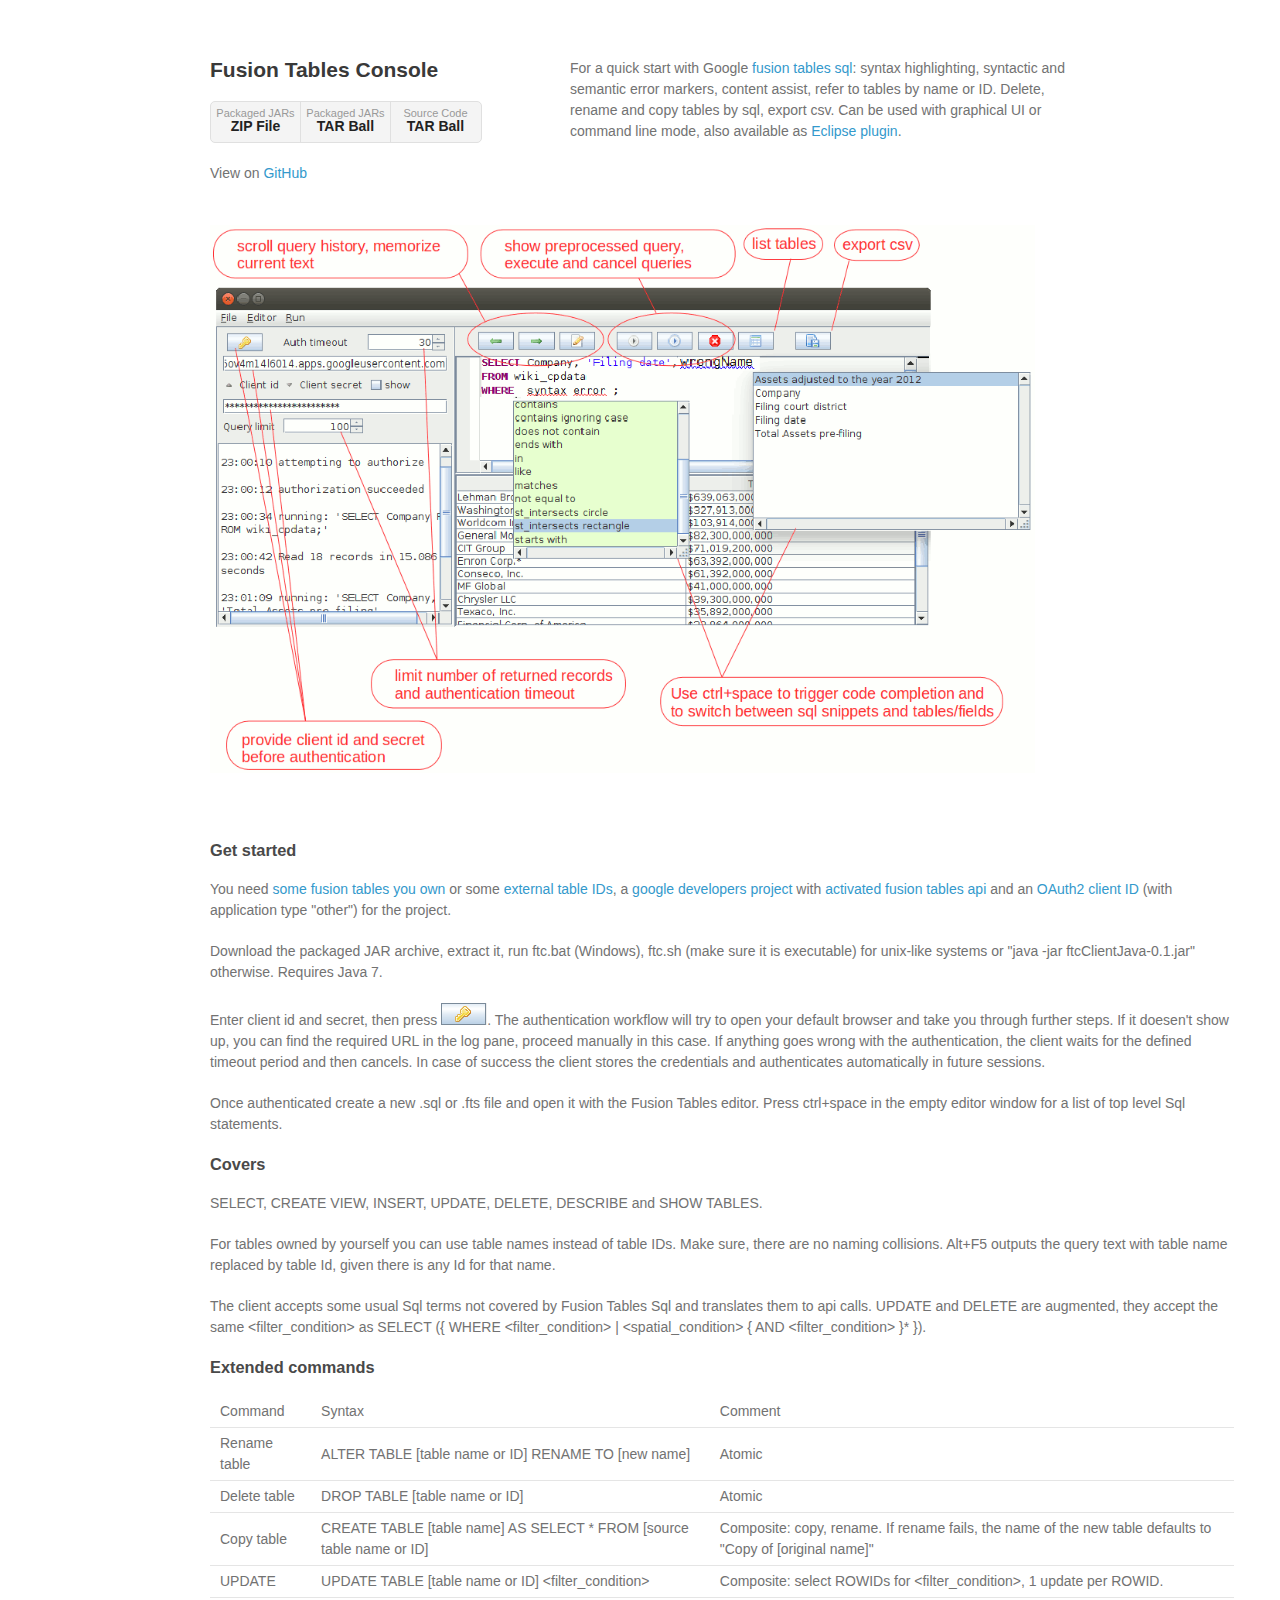
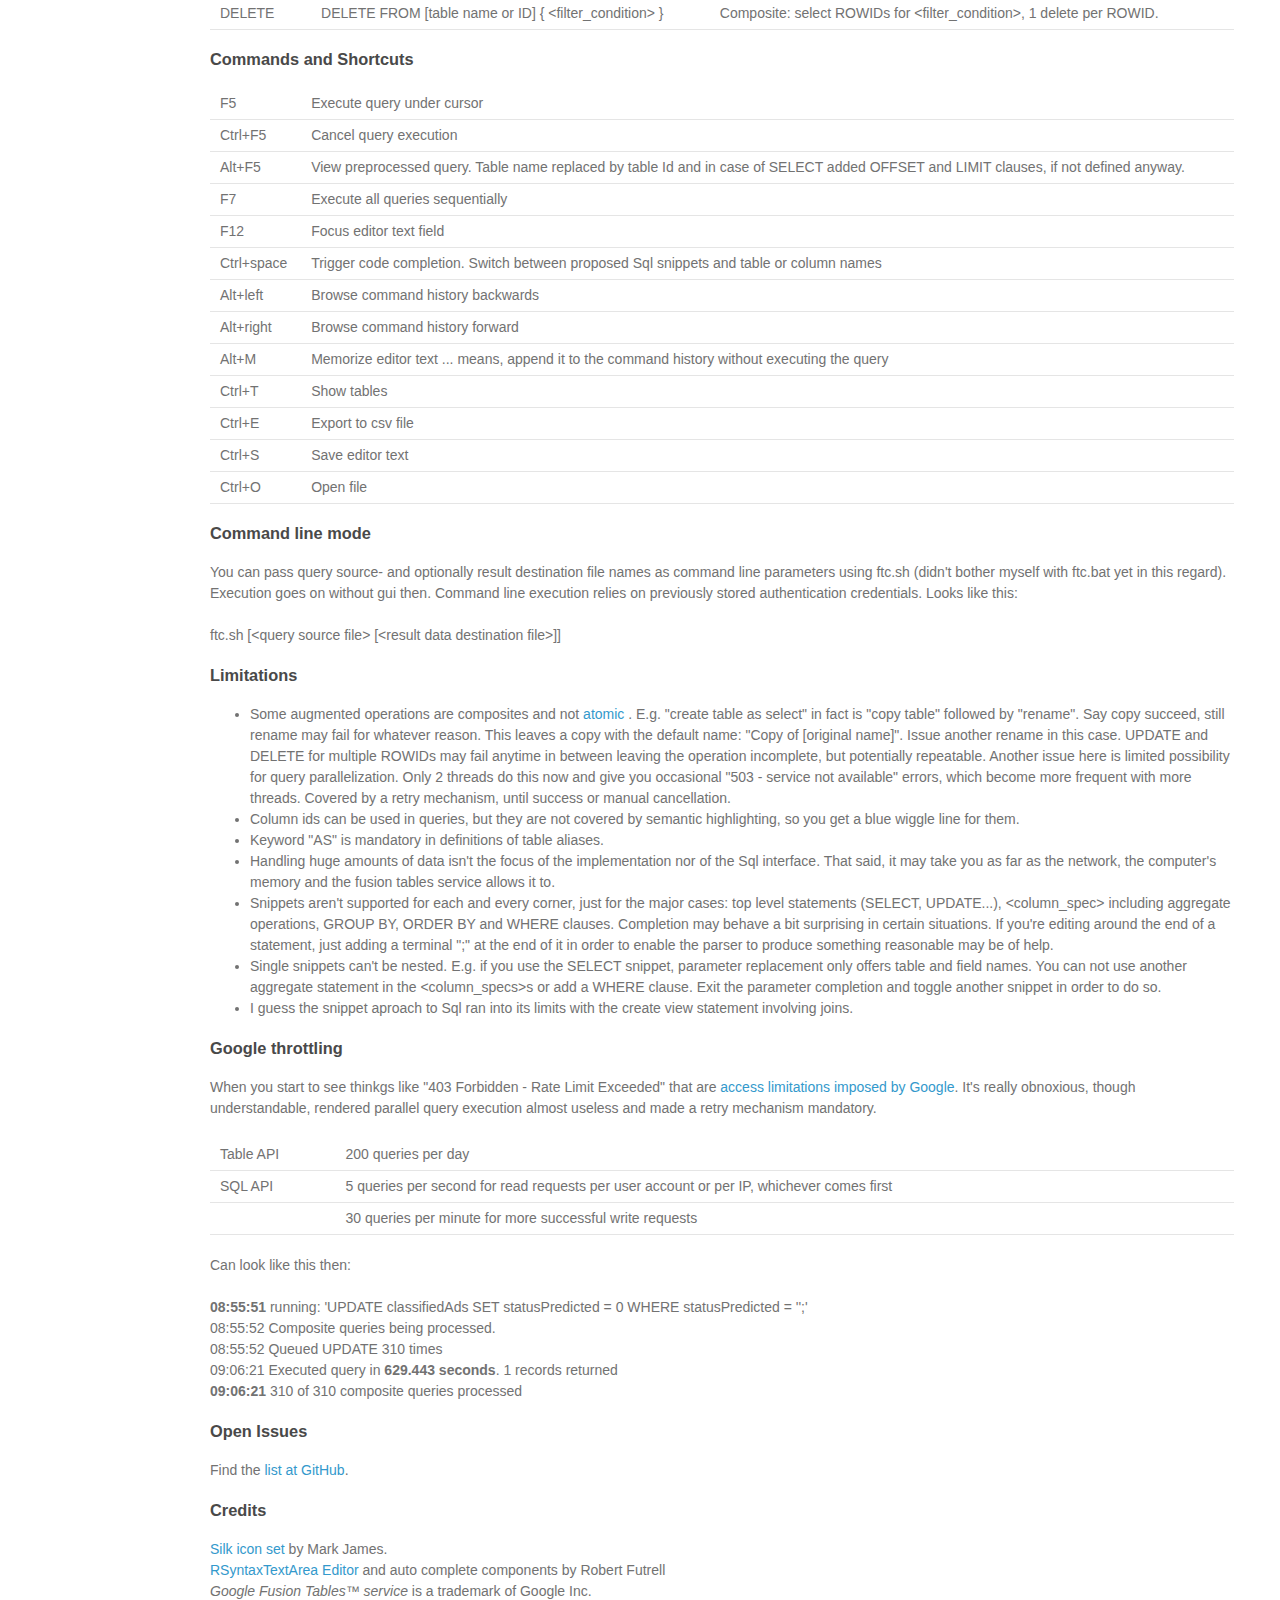
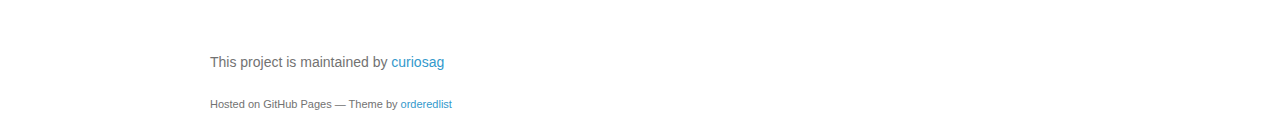
==== commit a45f2d4d: "text tweak" ====
--- a/index.html
+++ b/index.html
@@ -50,7 +50,7 @@
 <p></p>Download the packaged JAR archive, extract it, run ftc.bat (Windows), ftc.sh (make sure it is executable) for unix-like systems or "java -jar ftcClientJava-0.1.jar" otherwise. Requires Java 7.
 
 <p></p>Enter client id and secret, then press  <img src="authButton.gif" alt="authenticate">. The authentication workflow will try to open your default browser and take you through further steps. If it doesen't show up, you can find the required URL in the log pane, proceed manually in this case. If anything goes wrong with the authentication, the client waits for the defined timeout period and then cancels. In case of success the client stores the credentials and authenticates automatically in future sessions.
-        <p></p>Once authenticated press ctrl+space in the empty editor window for a list of top level Sql statements.
+        <p></p>Once authenticated create a new .sql or .fts file and open it with the Fusion Tables editor. Press ctrl+space in the empty editor window for a list of top level Sql statements.
 <p></p>
 <h3>Covers</h3>
         <p></p>
@@ -131,9 +131,9 @@
 Find the <a target="_blank" href="https://github.com/curiosag/ftc/issues">list at GitHub</a>.        
  <p></p>
 
-
-<a href="http://www.famfamfam.com/">Silk icon set</a> by Mark James.
-<a href="https://sourceforge.net/projects/rsyntaxtextarea/">RSyntaxTextArea Editor</a> and auto complete components by Robert Futrell
+<h3>Credits</h3>
+<a href="http://www.famfamfam.com/">Silk icon set</a> by Mark James.<br>
+<a href="https://sourceforge.net/projects/rsyntaxtextarea/">RSyntaxTextArea Editor</a> and auto complete components by Robert Futrell<br>
 <em>Google Fusion Tables™ service</em> is a trademark of Google Inc.
  
       </wide_section>
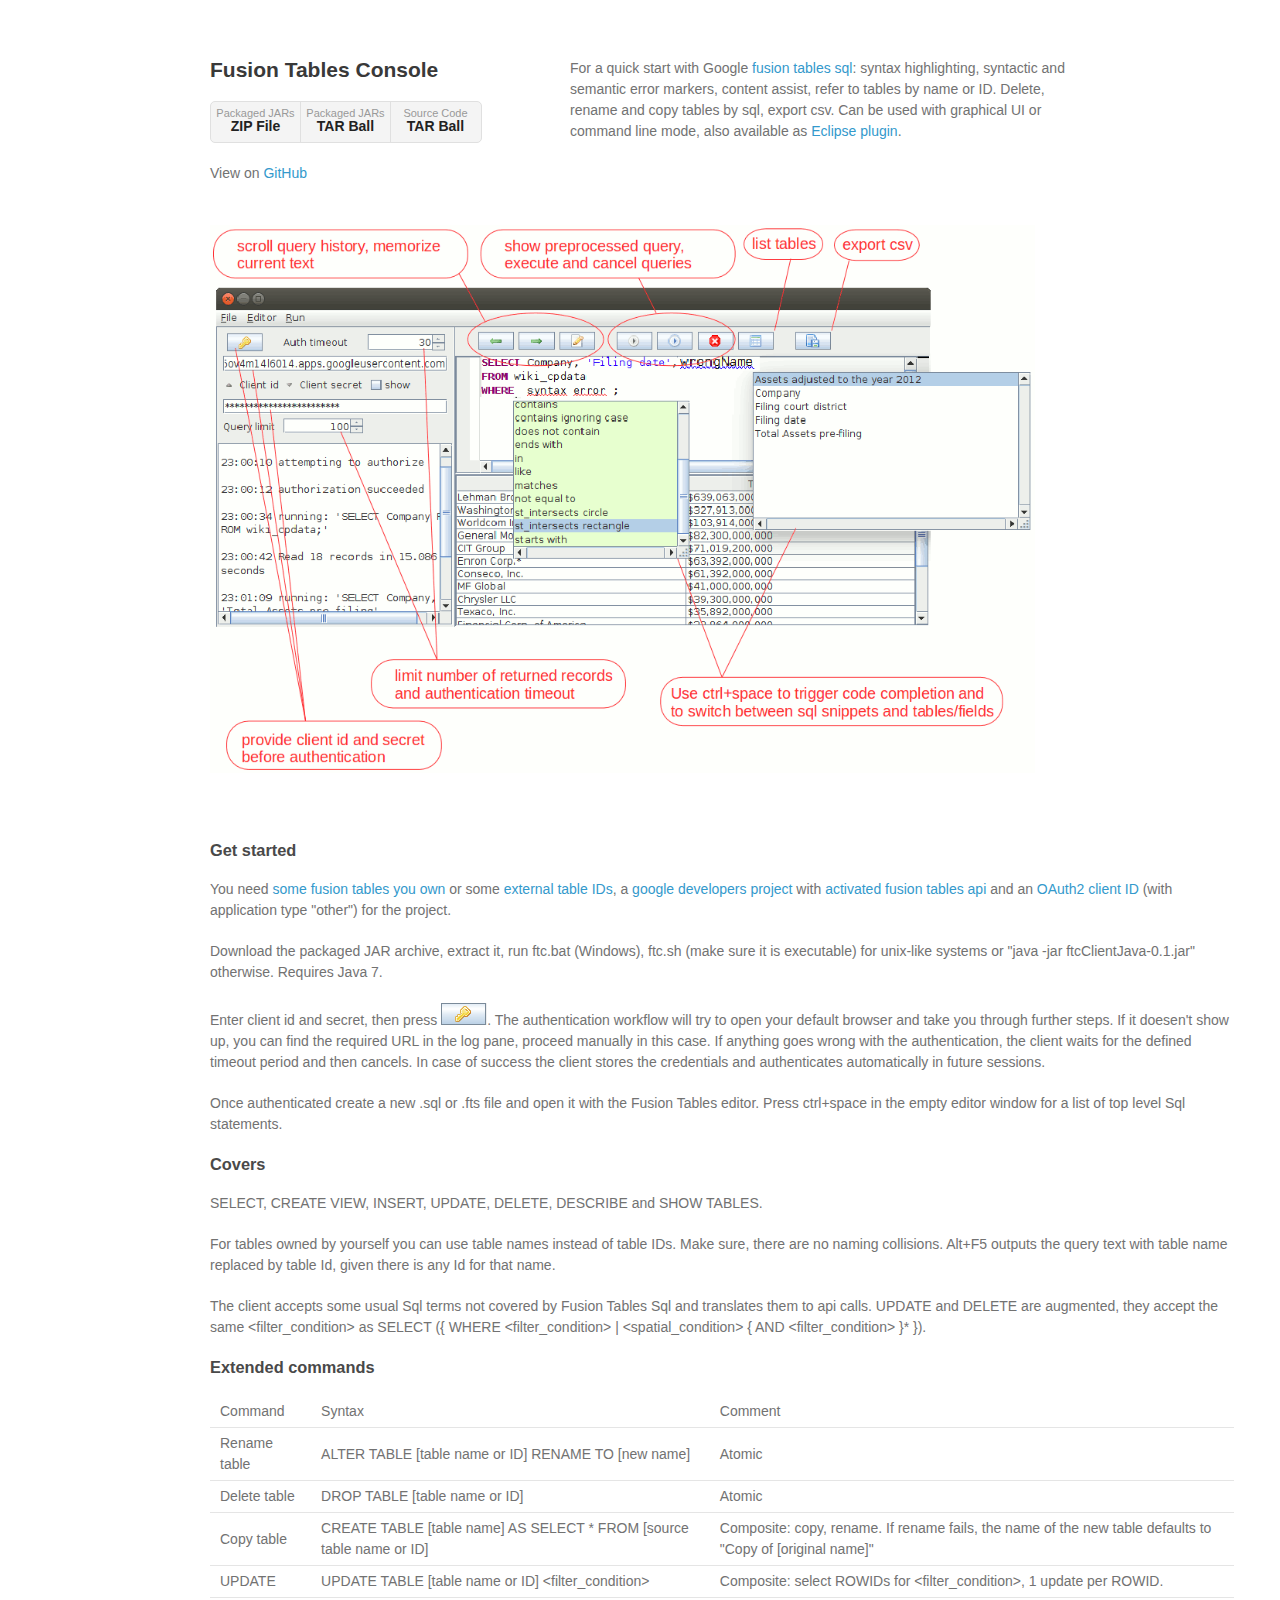
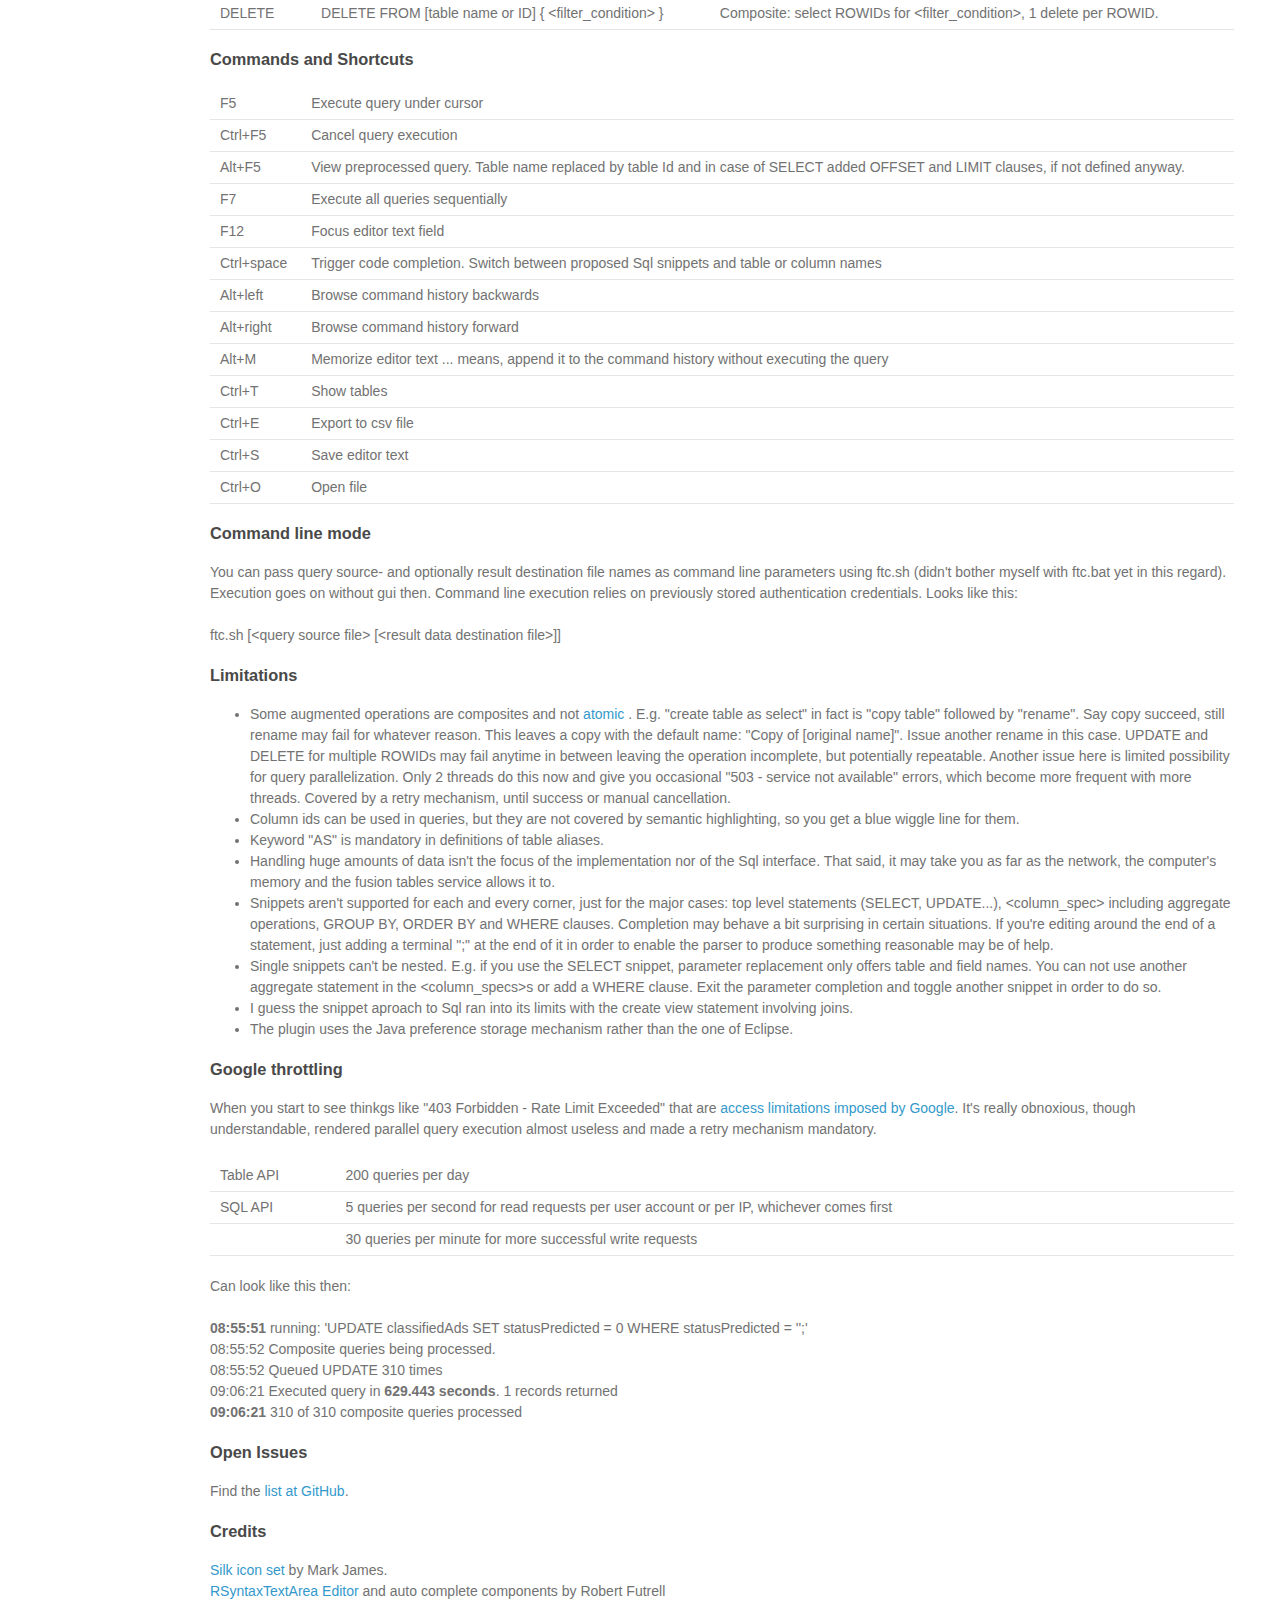
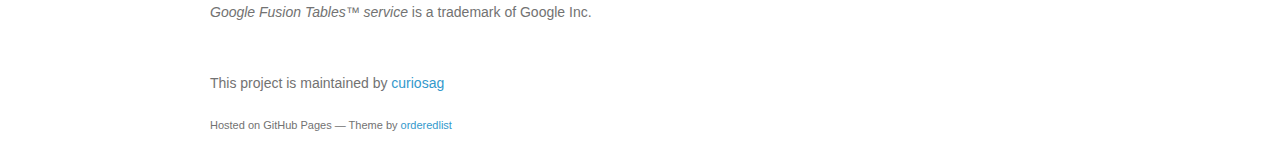
==== commit 83f3a272: "market place button added" ====
--- a/index.html
+++ b/index.html
@@ -106,6 +106,7 @@
 			 <li>Snippets aren't supported for each and every corner, just for the major cases: top level statements (SELECT, UPDATE...), &lt;column_spec&gt; including aggregate operations, GROUP BY, ORDER BY and WHERE clauses. Completion may behave a bit surprising in certain situations. If you're editing around the end of a statement, just adding a terminal ";" at the end of it in order to enable the parser to produce something reasonable may be of help.</li>
 <li>Single snippets can't be nested. E.g. if you use the SELECT snippet, parameter replacement only offers table and field names. You can not use another aggregate statement in the &lt;column_specs&gt;s or add a WHERE clause. Exit the parameter completion and toggle another snippet  in order to do so.</li>
 			 <li>I guess the snippet aproach to Sql ran into its limits with the create view statement involving joins.</li>
+			 <li>The plugin uses the Java preference storage mechanism rather than the one of Eclipse.</li>
         </ul>
 
 <h3>Google throttling</h3>
@@ -138,7 +139,7 @@
  
       </wide_section>
 
-
+<div>
       <footer>
         <p>This project is maintained by  <a target="_blank" href="https://github.com/curiosag">curiosag</a></p>
         <p><small>Hosted on GitHub Pages &mdash; Theme by  <a target="_blank" href="https://github.com/orderedlist">orderedlist</a></small></p>
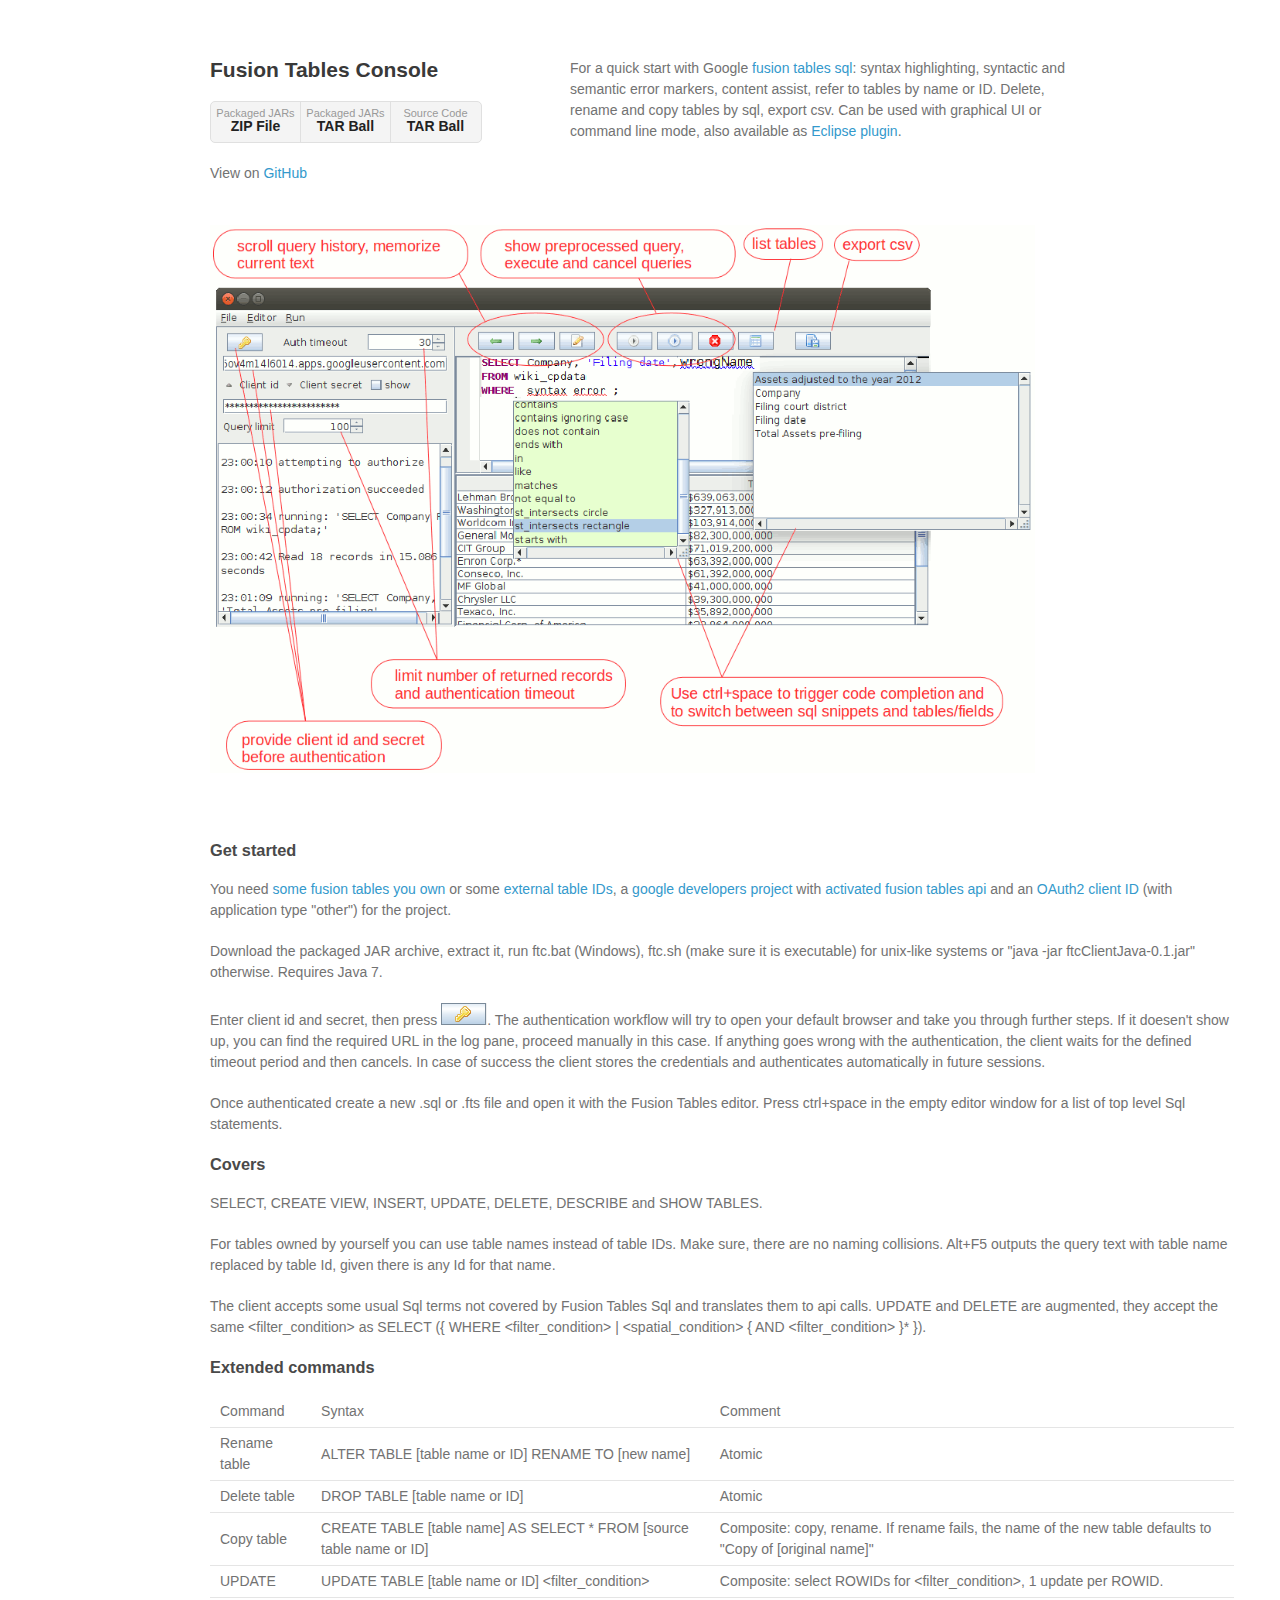
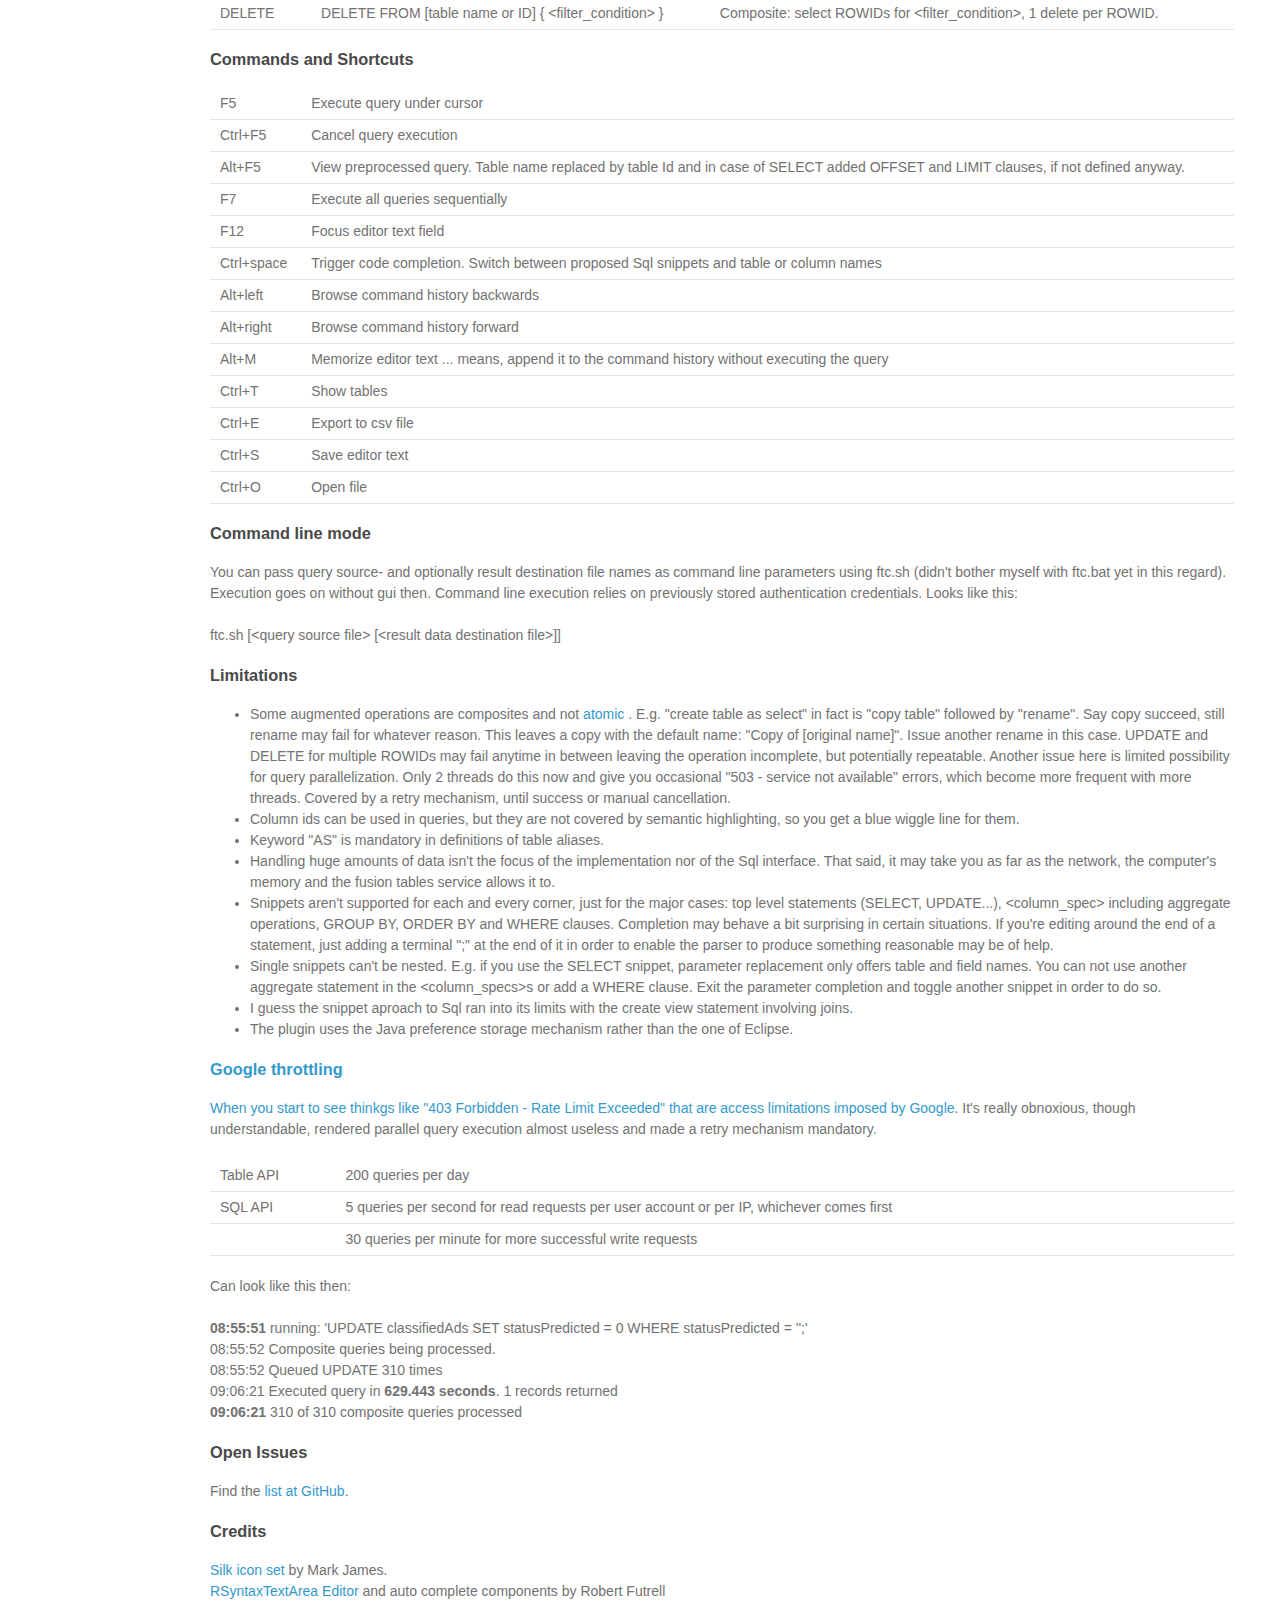
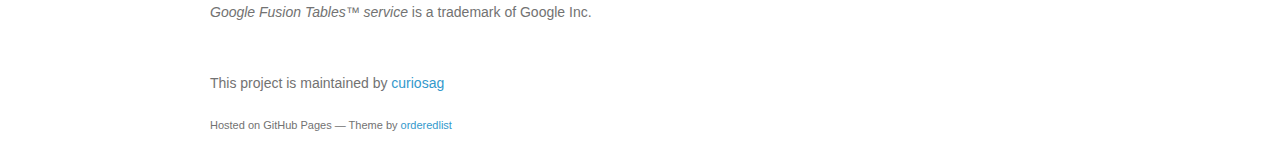
==== commit 98c61366: "." ====
--- a/index.html
+++ b/index.html
@@ -109,7 +109,7 @@
 			 <li>The plugin uses the Java preference storage mechanism rather than the one of Eclipse.</li>
         </ul>
 
-<h3>Google throttling</h3>
+<h3><a name="throttling">Google throttling</h3>
 
 <p>	When you start to see thinkgs like	"403 Forbidden - Rate Limit Exceeded" that are <a href="https://groups.google.com/forum/#!topic/fusion-tables-users-group/09XRxSJsOh8"> access limitations imposed by Google</a>. It's really obnoxious, though understandable, rendered parallel query execution almost useless and made a retry mechanism mandatory.</p>
 <table>
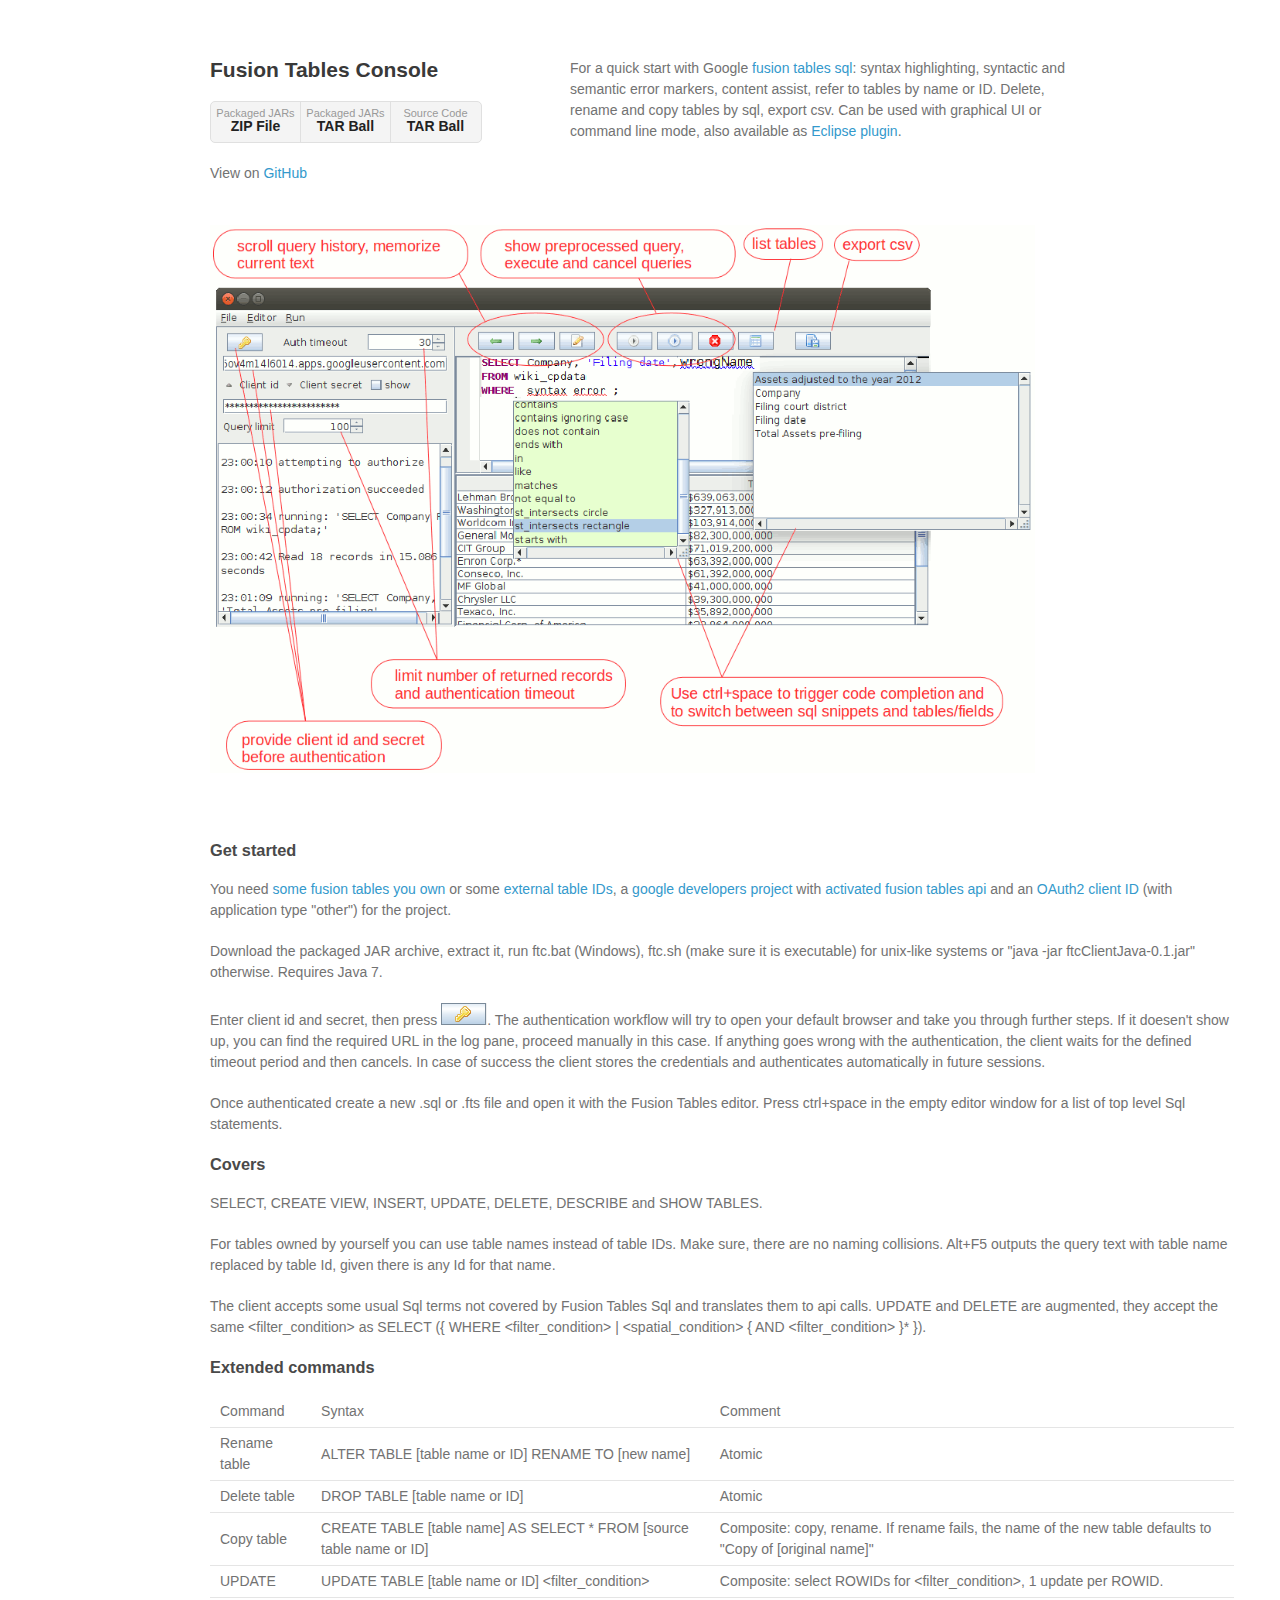
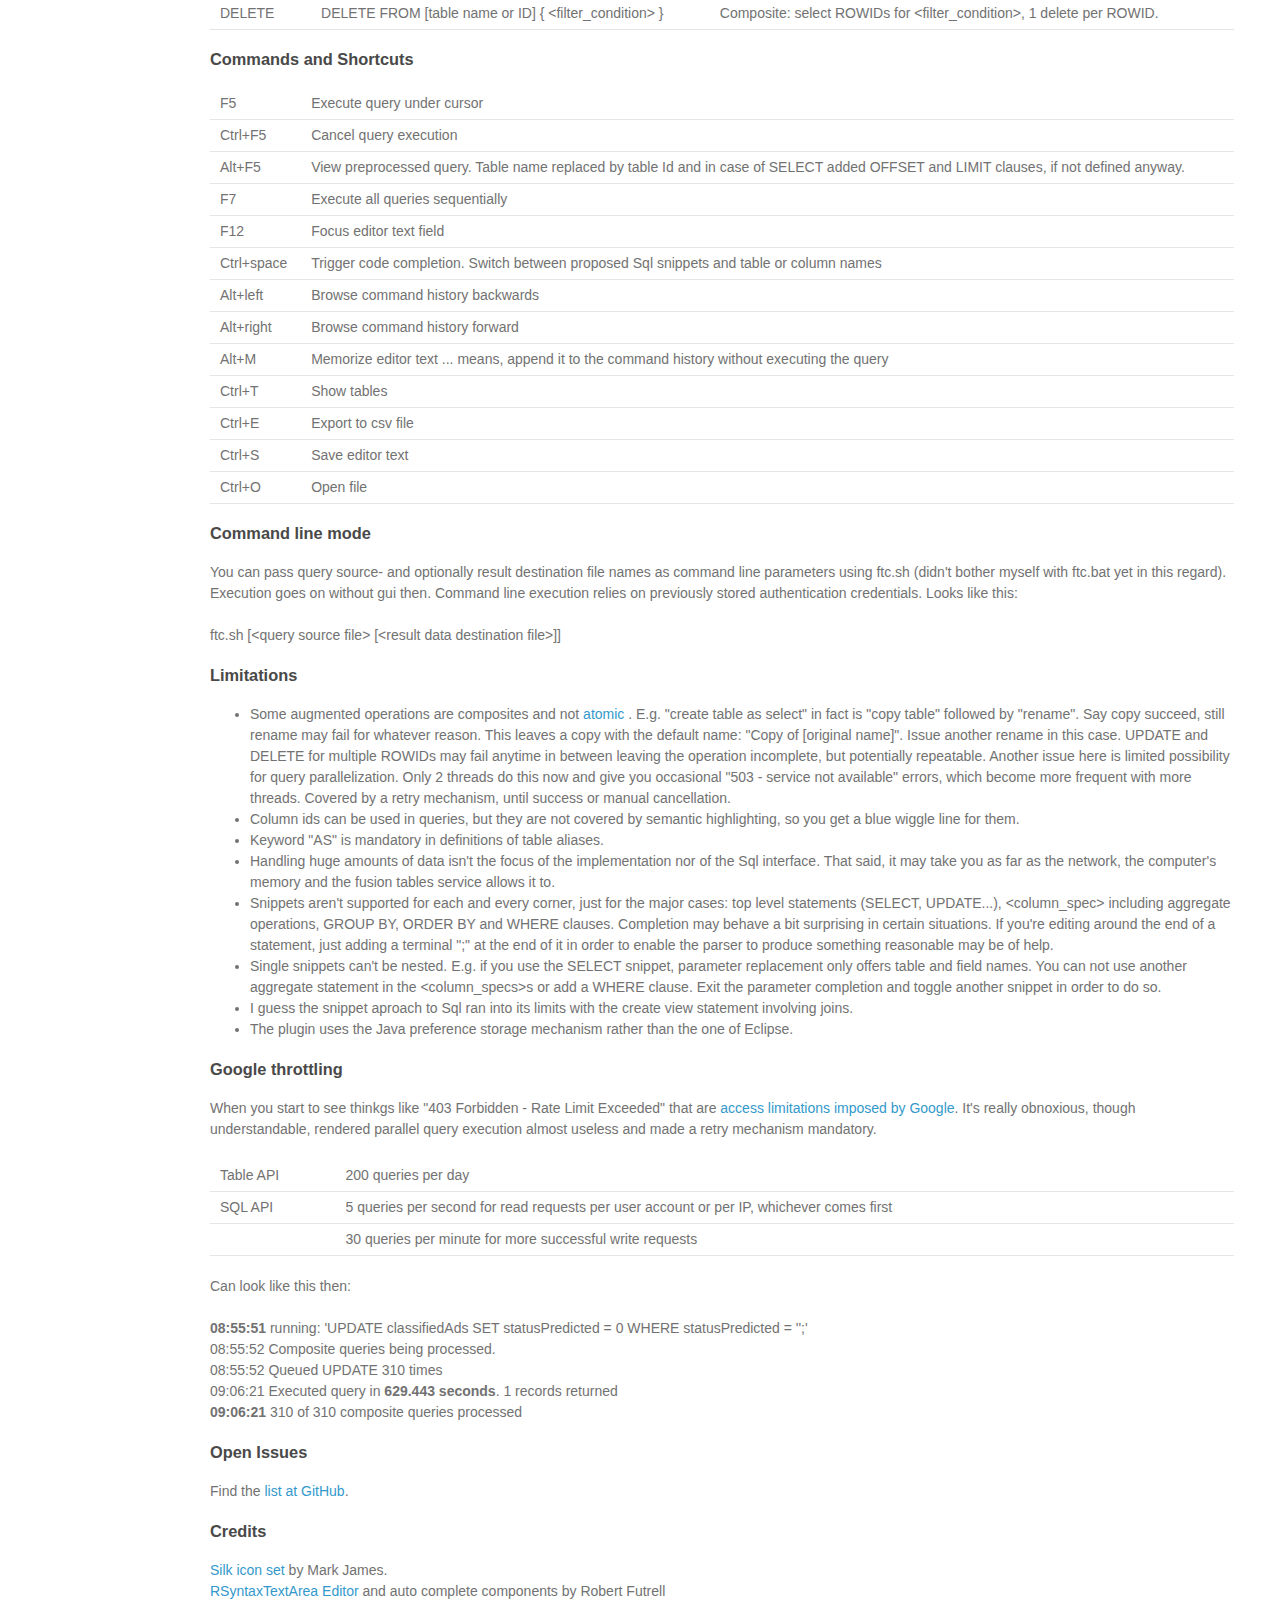
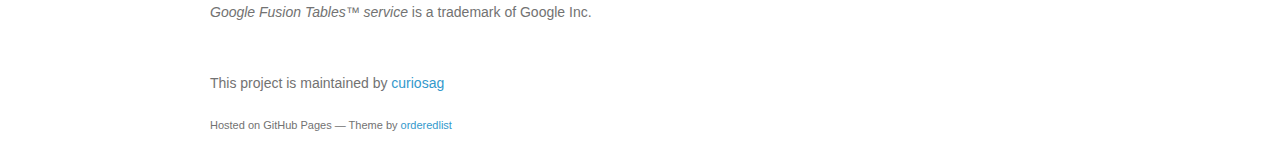
==== commit 1ba58cd5: "." ====
--- a/index.html
+++ b/index.html
@@ -109,7 +109,7 @@
 			 <li>The plugin uses the Java preference storage mechanism rather than the one of Eclipse.</li>
         </ul>
 
-<h3><a name="throttling">Google throttling</h3>
+<h3><a name="throttling"></a>Google throttling</h3>
 
 <p>	When you start to see thinkgs like	"403 Forbidden - Rate Limit Exceeded" that are <a href="https://groups.google.com/forum/#!topic/fusion-tables-users-group/09XRxSJsOh8"> access limitations imposed by Google</a>. It's really obnoxious, though understandable, rendered parallel query execution almost useless and made a retry mechanism mandatory.</p>
 <table>
